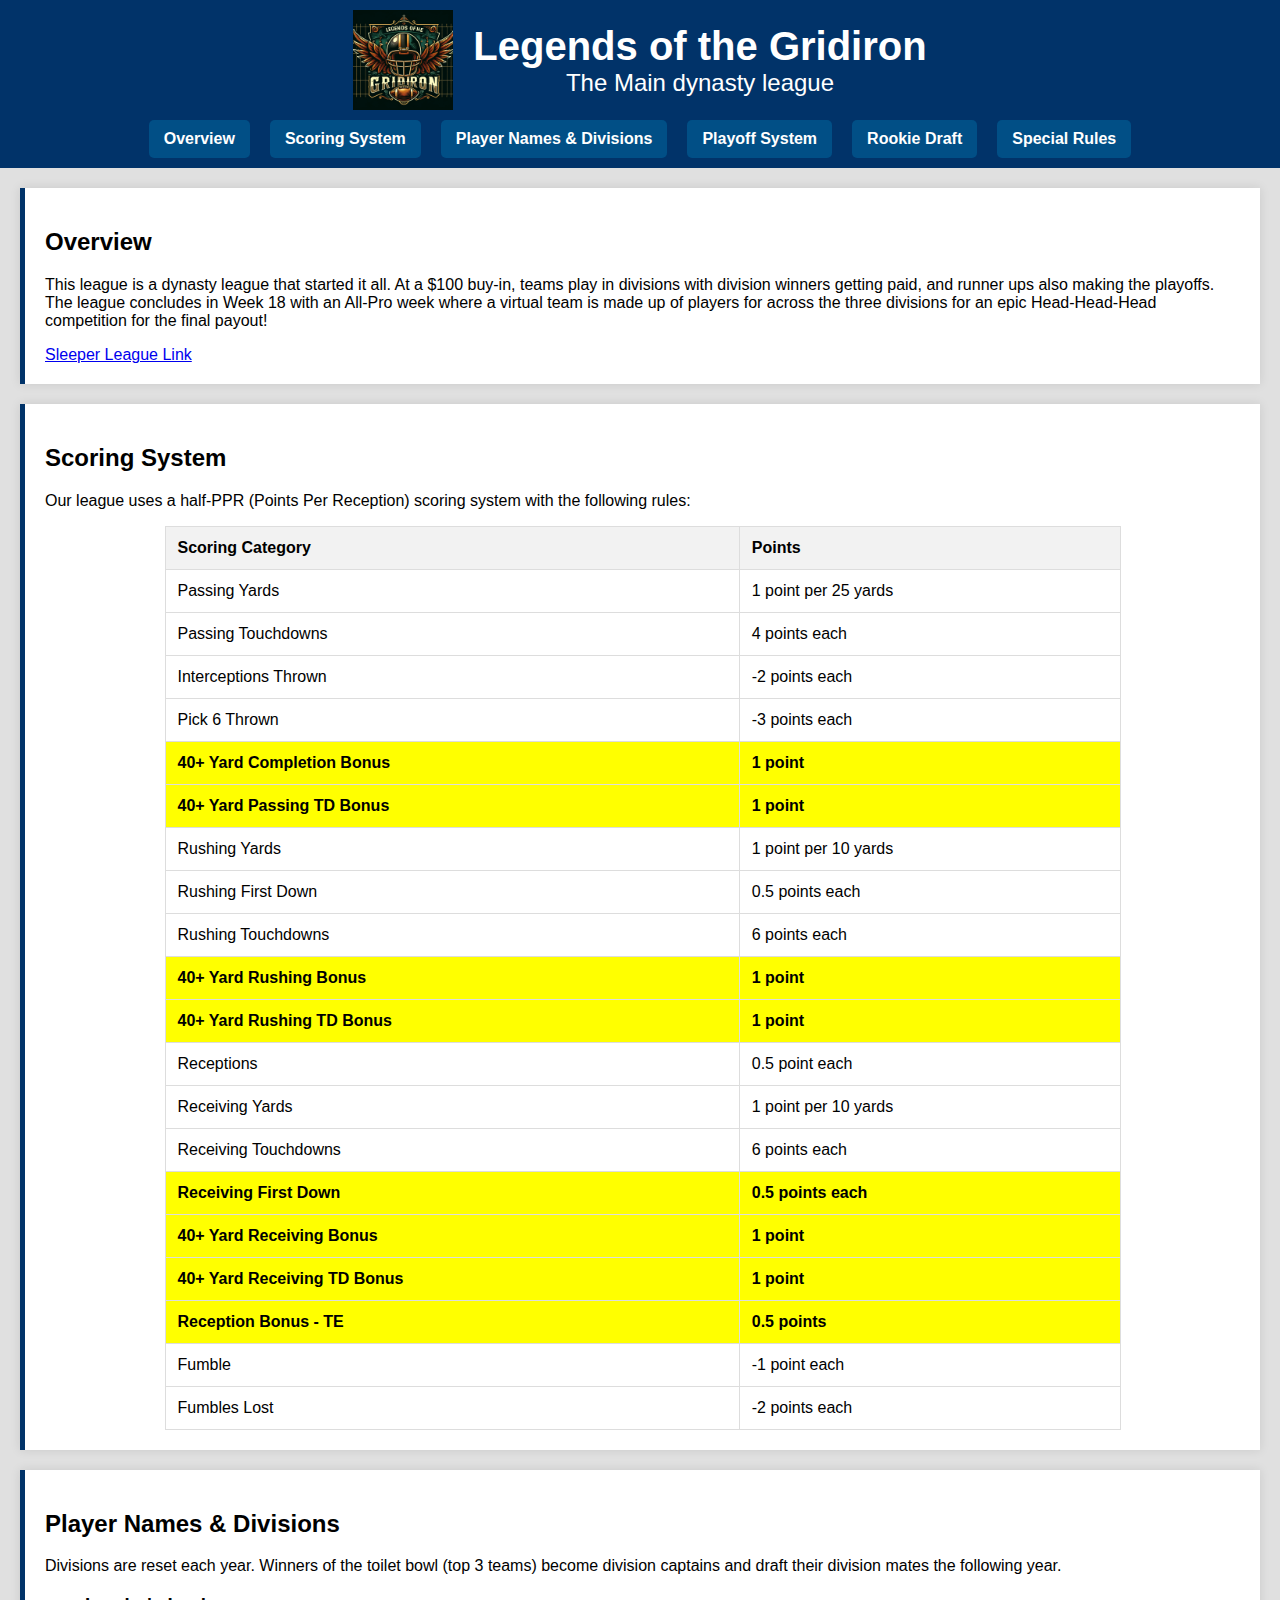
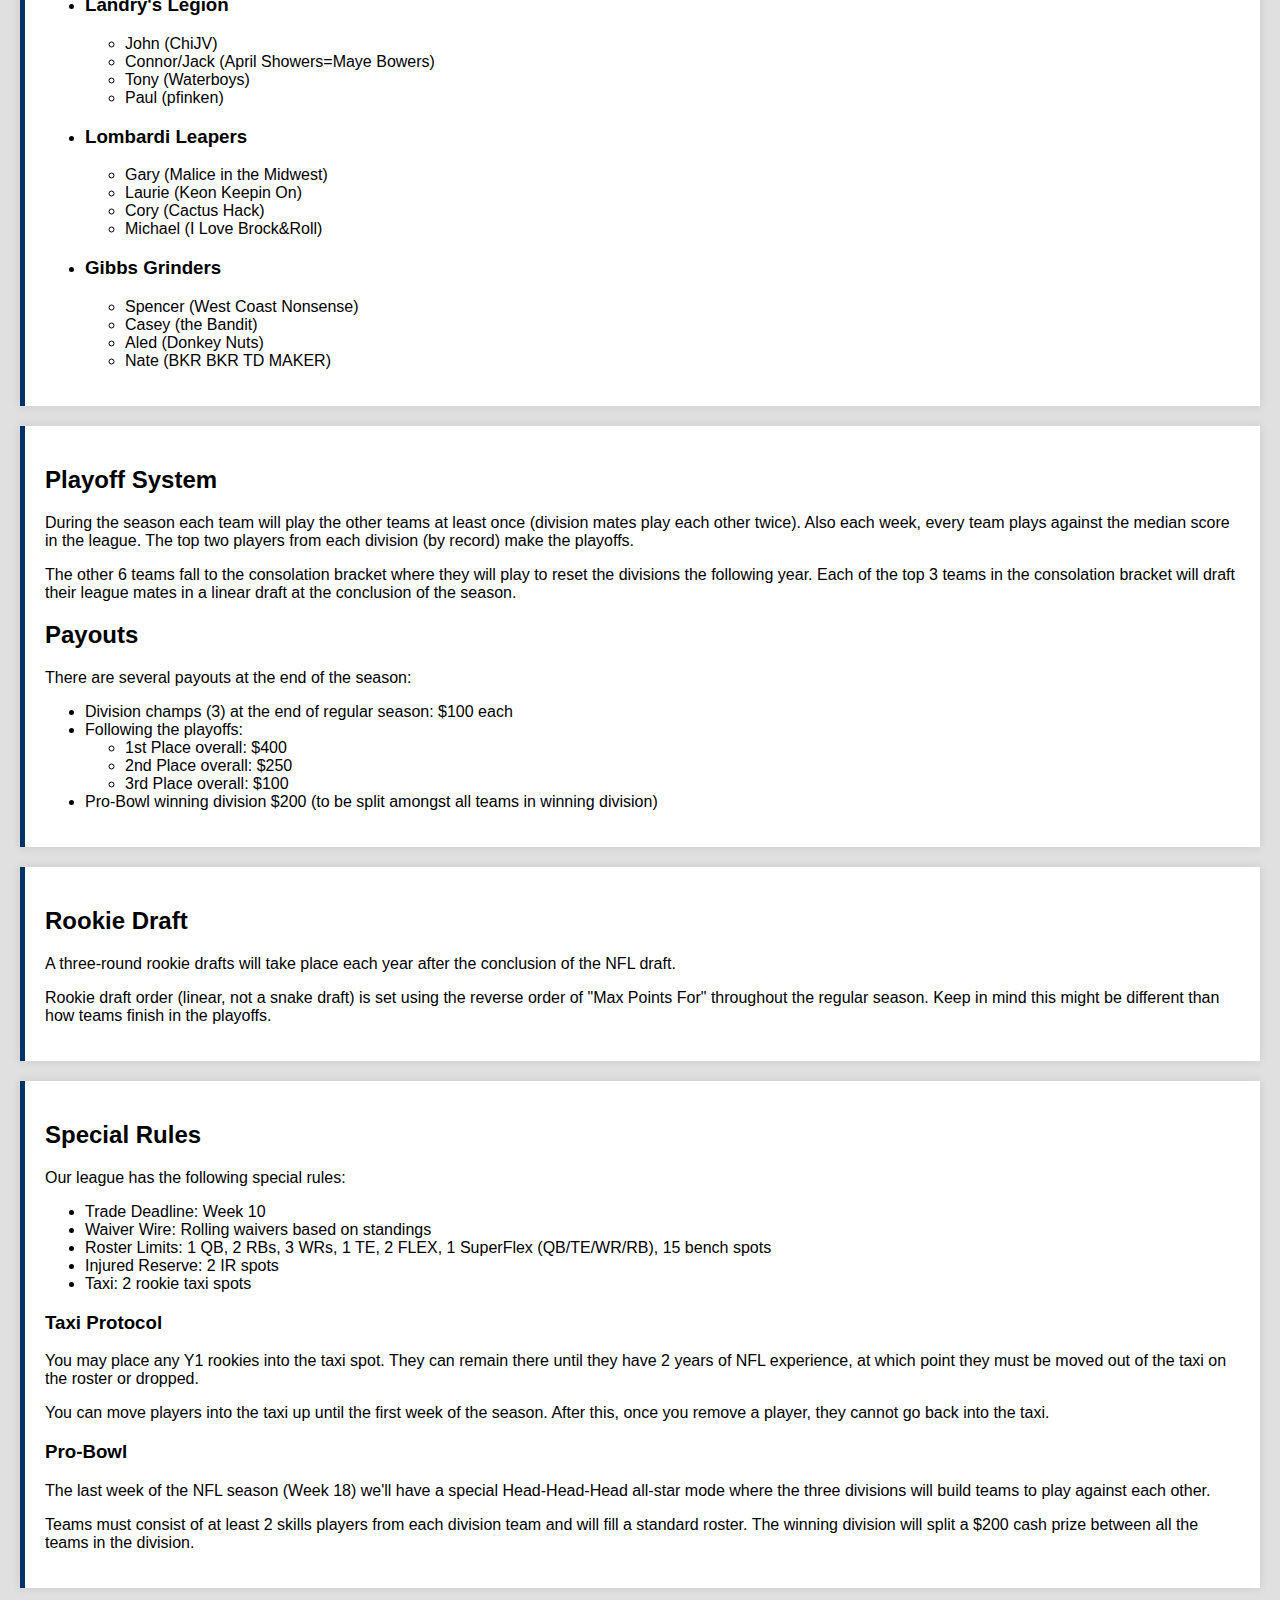
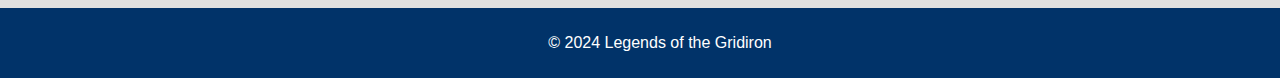
==== MainLeague.html @ 09c59b8f "Update the main league page to look good" ====
<!DOCTYPE html>
<html lang="en">

<head>
    <meta charset="UTF-8">
    <meta name="viewport" content="width=device-width, initial-scale=1.0">
    <title>Legends of the Gridiron Main League</title>
    <link rel="stylesheet" href="static/css/styles.css">
</head>

<body>
    <header>
        <div class="header-content">
            <img src="static/img/LegendLogo.png" alt="League Logo" class="logo">
            <div class="header-text">
                <h1>Legends of the Gridiron</h1>
                <h2>The Main dynasty league</h2>
            </div>
        </div>
        <nav>
            <ul>
                <li><a href="#overview">Overview</a></li>
                <li><a href="#scoring-system">Scoring System</a></li>
                <li><a href="#player-names">Player Names & Divisions</a></li>
                <li><a href="#playoff-system">Playoff System</a></li>
                <li><a href="#rookiedrafts">Rookie Draft</a></li>
                <li><a href="#special-rules">Special Rules</a></li>
            </ul>
        </nav>
    </header>
    <main>
        <section id="overview">
            <h2>Overview</h2>
            <p>This league is a dynasty league that started it all. At a $100 buy-in, teams play in divisions with
                division
                winners getting paid, and runner ups also making the playoffs. The league concludes in Week 18 with an
                All-Pro week where a virtual team is made up of players for across the three divisions for an epic
                Head-Head-Head competition for the final payout!</p>
            <a href="https://sleeper.com/leagues/1060410179696533504">Sleeper League Link</a>
        </section>

        <section id="scoring-system">
            <h2>Scoring System</h2>
            <p>Our league uses a half-PPR (Points Per Reception) scoring system with the following rules:</p>
            <table>
                <thead>
                    <tr>
                        <th>Scoring Category</th>
                        <th>Points</th>
                    </tr>
                </thead>
                <tbody>
                    <tr>
                        <td>Passing Yards</td>
                        <td>1 point per 25 yards</td>
                    </tr>
                    <tr>
                        <td>Passing Touchdowns</td>
                        <td>4 points each</td>
                    </tr>
                    <tr>
                        <td>Interceptions Thrown</td>
                        <td>-2 points each</td>
                    </tr>
                    <tr>
                        <td>Pick 6 Thrown</td>
                        <td>-3 points each</td>
                    </tr>
                    <tr class="rowHighlight">
                        <td>40+ Yard Completion Bonus</td>
                        <td>1 point</td>
                    </tr>
                    <tr class="rowHighlight">
                        <td>40+ Yard Passing TD Bonus</td>
                        <td>1 point</td>
                    </tr>
                    <tr>
                        <td>Rushing Yards</td>
                        <td>1 point per 10 yards</td>
                    </tr>
                    <tr>
                        <td>Rushing First Down</td>
                        <td>0.5 points each</td>
                    </tr>
                    <tr>
                        <td>Rushing Touchdowns</td>
                        <td>6 points each</td>
                    </tr>
                    <tr class="rowHighlight">
                        <td>40+ Yard Rushing Bonus</td>
                        <td>1 point</td>
                    </tr>
                    <tr class="rowHighlight">
                        <td>40+ Yard Rushing TD Bonus</td>
                        <td>1 point</td>
                    </tr>
                    <tr>
                        <td>Receptions</td>
                        <td>0.5 point each</td>
                    </tr>
                    <tr>
                        <td>Receiving Yards</td>
                        <td>1 point per 10 yards</td>
                    </tr>
                    <tr>
                        <td>Receiving Touchdowns</td>
                        <td>6 points each</td>
                    </tr>
                    <tr class="rowHighlight">
                        <td>Receiving First Down</td>
                        <td>0.5 points each</td>
                    </tr>
                    <tr class="rowHighlight">
                        <td>40+ Yard Receiving Bonus</td>
                        <td>1 point</td>
                    </tr>
                    <tr class="rowHighlight">
                        <td>40+ Yard Receiving TD Bonus</td>
                        <td>1 point</td>
                    </tr>
                    <tr class="rowHighlight">
                        <td><b>Reception Bonus - TE</b></td>
                        <td><b>0.5 points</b></td>
                    </tr>
                    <tr>
                        <td>Fumble</td>
                        <td>-1 point each</td>
                    </tr>
                    <tr>
                        <td>Fumbles Lost</td>
                        <td>-2 points each</td>
                    </tr>
                </tbody>
            </table>
        </section>

        <section id="player-names">
            <h2>Player Names & Divisions</h2>
            <p>Divisions are reset each year. Winners of the toilet bowl (top 3 teams) become division captains and
                draft
                their division mates the following year.</p>
            <ul>
                <li>
                    <h3>Landry's Legion</h3>
                    <ul>
                        <li>John (ChiJV)</li>
                        <li>Connor/Jack (April Showers=Maye Bowers)</li>
                        <li>Tony (Waterboys)</li>
                        <li>Paul (pfinken)</li>
                    </ul>
                </li>
                <li>
                    <h3>Lombardi Leapers</h3>
                    <ul>
                        <li>Gary (Malice in the Midwest)</li>
                        <li>Laurie (Keon Keepin On)</li>
                        <li>Cory (Cactus Hack)</li>
                        <li>Michael (I Love Brock&Roll)</li>
                    </ul>
                </li>
                <li>
                    <h3>Gibbs Grinders</h3>
                    <ul>
                        <li>Spencer (West Coast Nonsense)</li>
                        <li>Casey (the Bandit)</li>
                        <li>Aled (Donkey Nuts)</li>
                        <li>Nate (BKR BKR TD MAKER)</li>
                    </ul>
                </li>
            </ul>
        </section>

        <section id="playoff-system">
            <h2>Playoff System</h2>
            <p>During the season each team will play the other teams at least once (division mates play each other
                twice).
                Also each week, every team plays against the median score in the league. The top two players from each
                division (by record) make the playoffs.</p>
            <p>The other 6 teams fall to the consolation bracket where they will play to reset the divisions the
                following
                year. Each of the top 3 teams in the consolation bracket will draft their league mates in a linear draft
                at
                the conclusion of the season.</p>
            <h2>Payouts</h2>
            <p>There are several payouts at the end of the season:</p>
            <ul>
                <li>Division champs (3) at the end of regular season: $100 each</li>
                <li>Following the playoffs:
                    <ul>
                        <li>1st Place overall: $400</li>
                        <li>2nd Place overall: $250</li>
                        <li>3rd Place overall: $100</li>
                    </ul>
                </li>
                <li>Pro-Bowl winning division $200 (to be split amongst all teams in winning division)</li>
            </ul>
        </section>

        <section id="rookiedrafts" class="content-section">
            <h2>Rookie Draft</h2>
            <p>A three-round rookie drafts will take place each year after the conclusion of the NFL draft.</p>
            <p>Rookie draft order (linear, not a snake draft) is set using the reverse order of "Max Points For"
                throughout the regular season.
                Keep in mind this might be different than how teams finish in the playoffs.</p>
        </section>

        <section id="special-rules">
            <h2>Special Rules</h2>
            <p>Our league has the following special rules:</p>
            <ul>
                <li>Trade Deadline: Week 10</li>
                <li>Waiver Wire: Rolling waivers based on standings</li>
                <li>Roster Limits: 1 QB, 2 RBs, 3 WRs, 1 TE, 2 FLEX, 1 SuperFlex (QB/TE/WR/RB), 15 bench spots</li>
                <li>Injured Reserve: 2 IR spots</li>
                <li>Taxi: 2 rookie taxi spots</li>
            </ul>
            <h3>Taxi Protocol</h3>
            <p>You may place any Y1 rookies into the taxi spot. They can remain there until they have 2 years of NFL
                experience, at which point they must be moved out of the taxi on the roster or dropped.</p>
            <p>You can move players into the taxi up until the first week of the season. After this, once you remove a
                player, they cannot go back into the taxi.</p>
            <h3>Pro-Bowl</h3>
            <p>The last week of the NFL season (Week 18) we'll have a special Head-Head-Head all-star mode where the
                three
                divisions will build teams to play against each other.</p>
            <p>Teams must consist of at least 2 skills players from each division team and will fill a standard roster.
                The
                winning division will split a $200 cash prize between all the teams in the division.</p>
        </section>

        <footer>
            <p>&copy; 2024 Legends of the Gridiron</p>
        </footer>
    </main>
</body>

</html>
---- static/css/styles.css ----
body {
    font-family: 'Arial', sans-serif;
    margin: 0;
    padding: 0;
    background-color: #e0e0e0;
    display: flex;
    flex-direction: column;
    min-height: 100vh;
}

header {
    background-color: #013369;
    color: white;
    padding: 10px 20px;
    text-align: center;
}

.header-content {
    display: flex;
    align-items: center;
    justify-content: center;
}

.header-content .logo {
    height: 100px;
    margin-right: 20px;
}

.header-content .header-text {
    display: flex;
    flex-direction: column;
    justify-content: center;
    color: white;
}

header h1 {
    margin: 0;
    font-size: 2.5em;
}

header h2 {
    margin: 0;
    font-size: 1.5em;
    font-weight: normal;
}

nav ul {
    list-style: none;
    padding: 0;
    display: flex;
    justify-content: center;
    margin: 10px 0 0;
}

nav ul li {
    margin: 0 10px;
}

nav ul li a {
    display: block;
    padding: 10px 15px;
    color: white;
    background-color: #014f86;
    border-radius: 5px;
    text-decoration: none;
    font-weight: bold;
    transition: background-color 0.3s;
}

nav ul li a:hover {
    background-color: #013369;
}

main {
    flex: 1;
}

.banner {
    background: url('football-field.jpg') no-repeat center center/cover;
    color: white;
    text-align: center;
    padding: 60px 20px;
}

.banner h2 {
    margin: 0 0 20px;
}

.about,
.leagues,
#overview,
#scoring-system,
#player-names,
#playoff-system,
#rookiedrafts,
#special-rules {
    margin: 20px;
    padding: 20px;
    background-color: white;
    box-shadow: 0 0 10px rgba(0, 0, 0, 0.1);
    border-left: 5px solid #013369;
}

#scoring-system table {
    width: 80%;
    /* Adjust the width as needed */
    margin: 0 auto;
    border-collapse: collapse;
}

#scoring-system table th,
#scoring-system table td {
    padding: 12px;
    border: 1px solid #ddd;
    text-align: left;
}

#scoring-system table th {
    background-color: #f2f2f2;
}

footer {
    background-color: #013369;
    color: white;
    text-align: center;
    padding: 10px 20px;
    position: relative;
    bottom: 0;
    width: 100%;
    margin-top: auto;
}

.rowHighlight {
    background-color: #FFFF00;
    font-weight: bold;
    color: #000000;
}
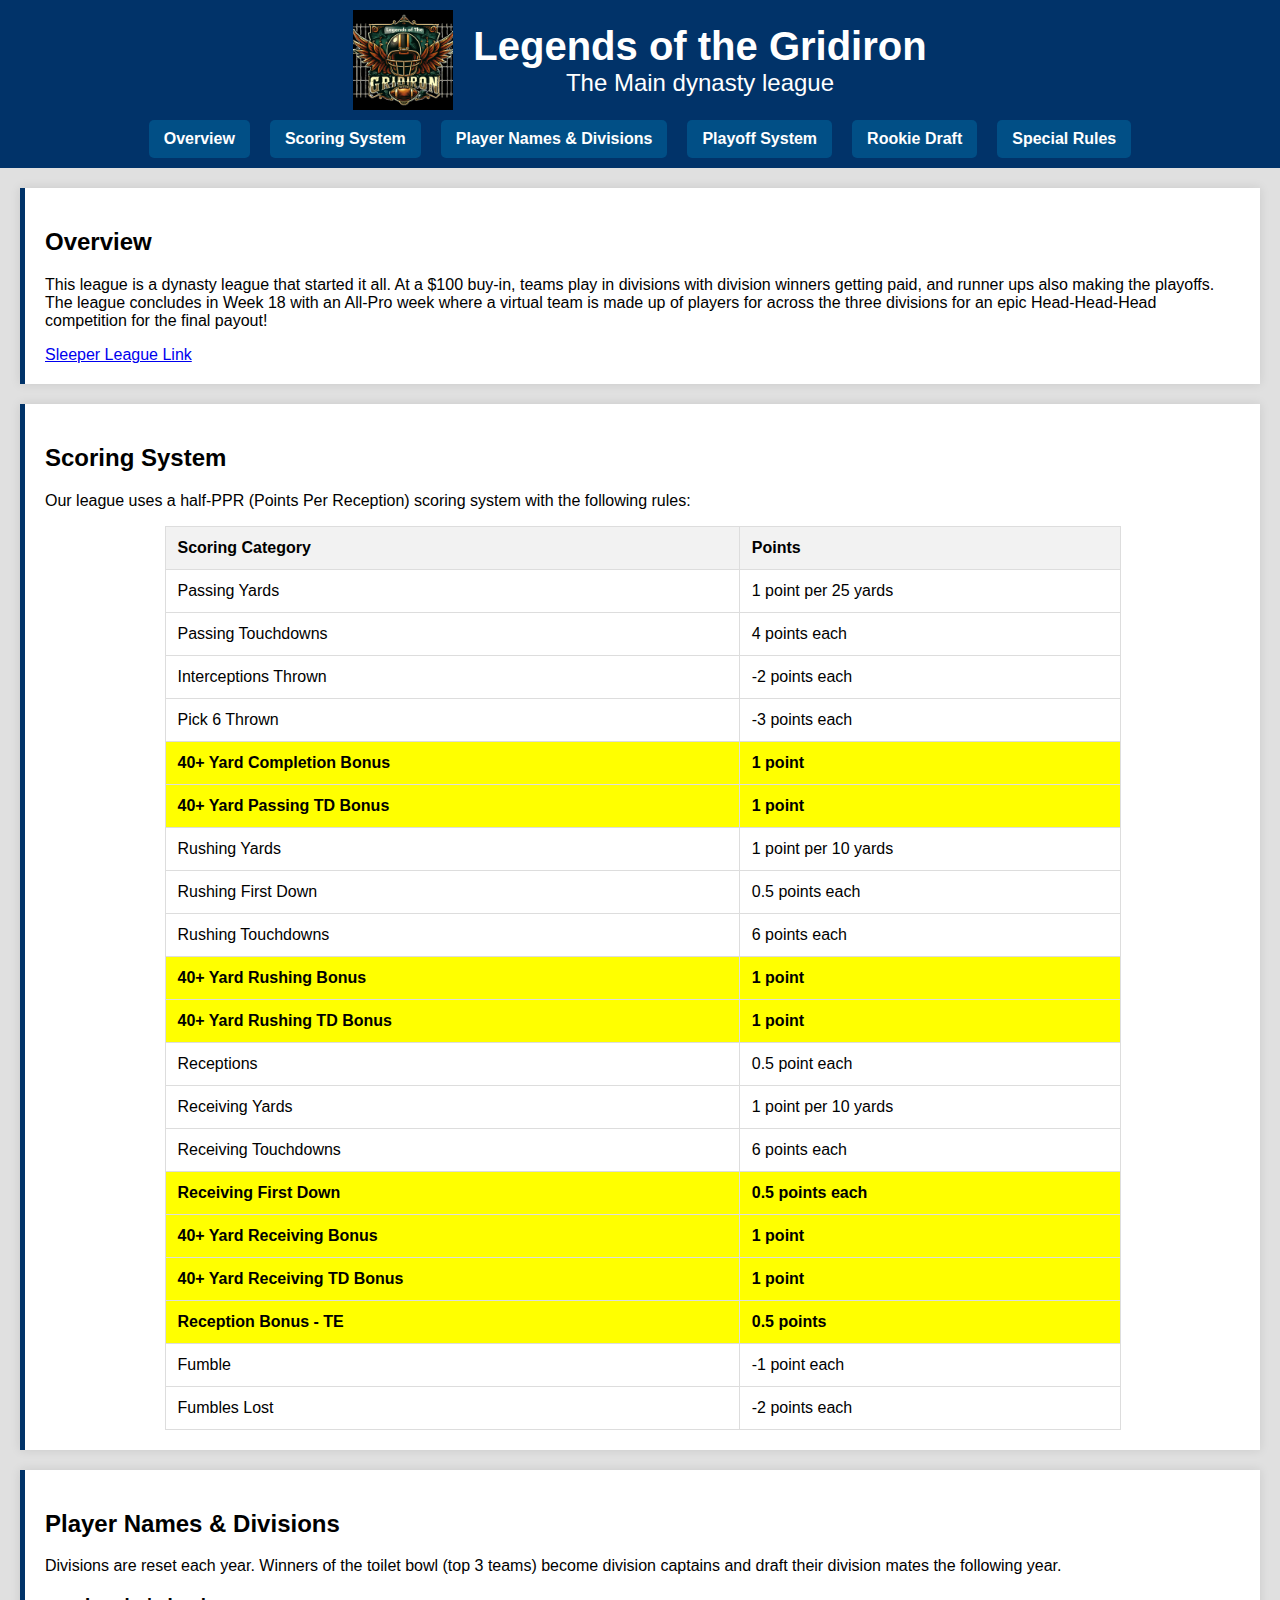
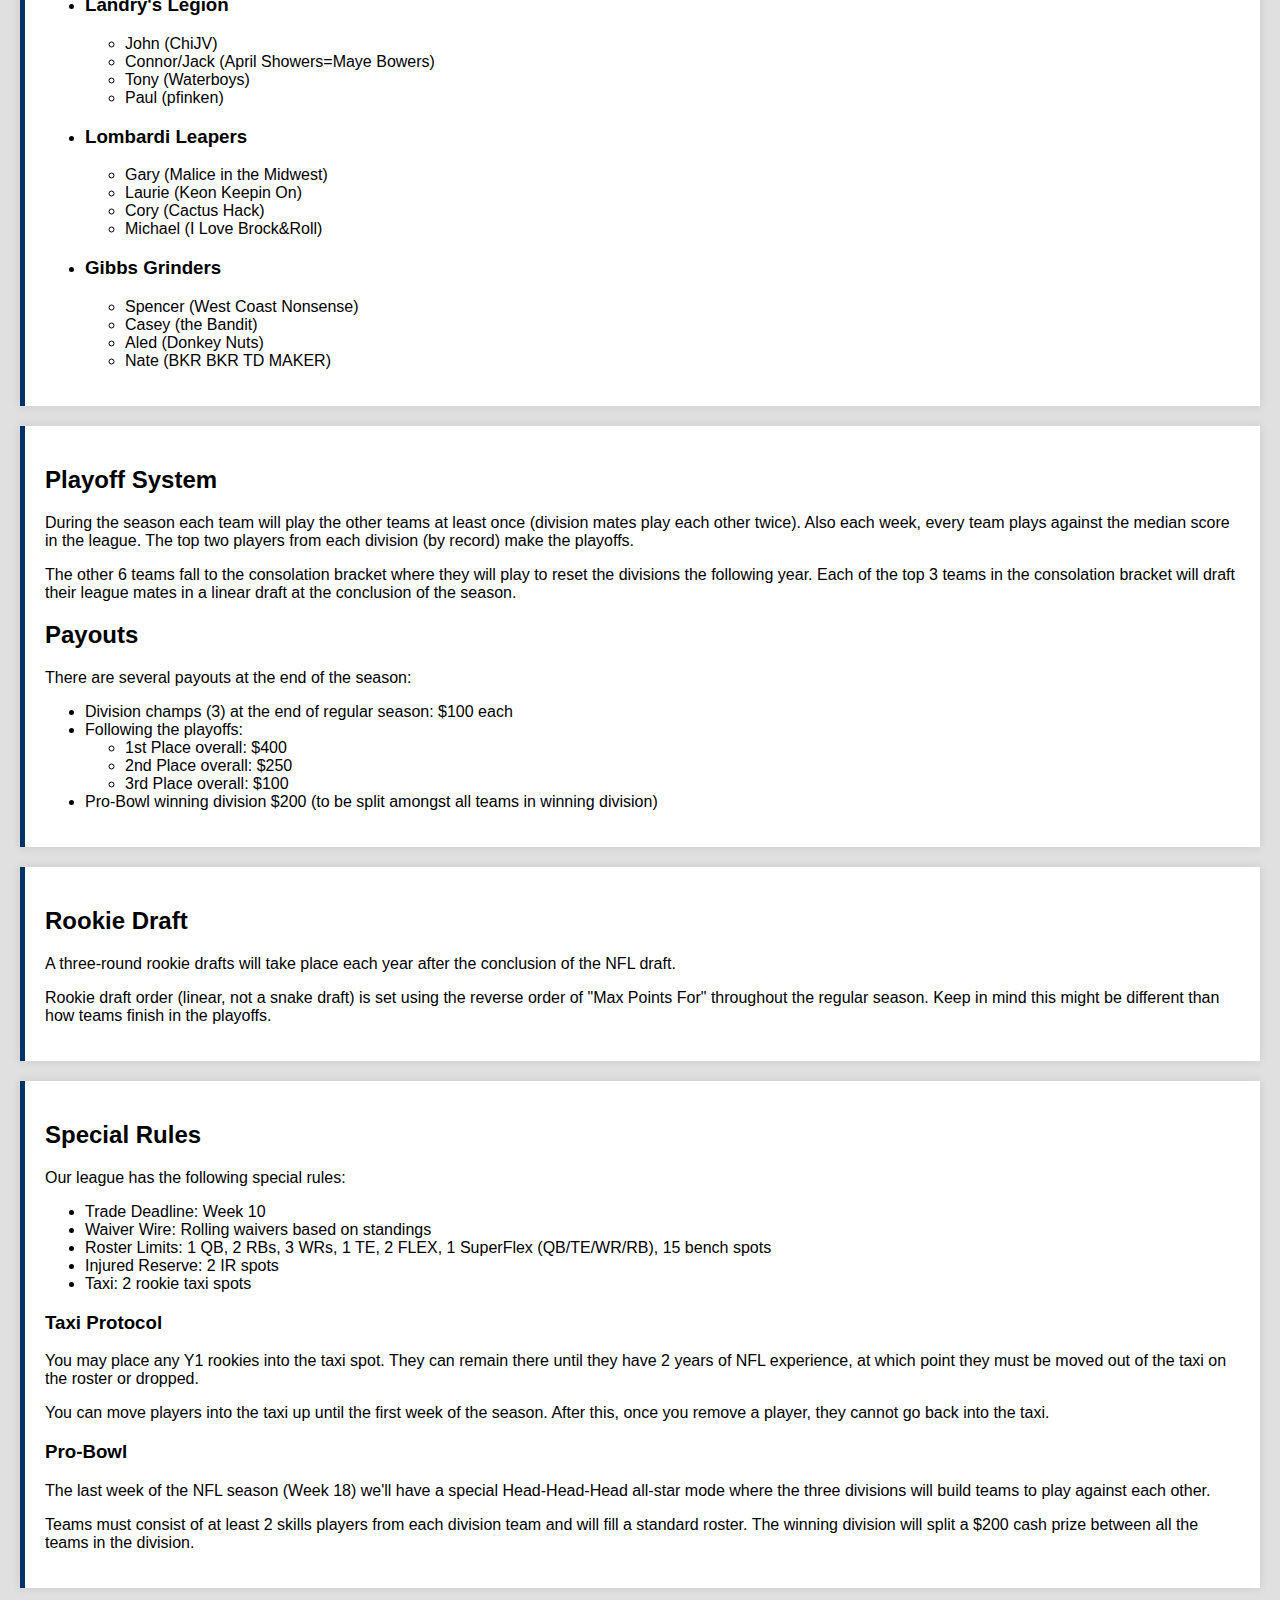
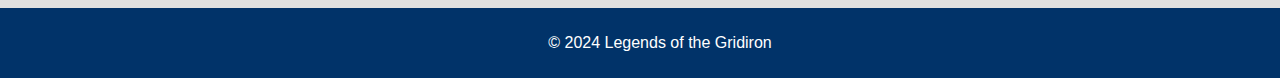
==== commit 549b7974: "Fixed up some logo work" ====
--- a/MainLeague.html
+++ b/MainLeague.html
@@ -11,7 +11,7 @@
 <body>
     <header>
         <div class="header-content">
-            <img src="static/img/LegendLogo.png" alt="League Logo" class="logo">
+            <img src="static/img/LegendsLogo2.png" alt="League Logo" class="logo">
             <div class="header-text">
                 <h1>Legends of the Gridiron</h1>
                 <h2>The Main dynasty league</h2>
--- a/static/css/styles.css
+++ b/static/css/styles.css
@@ -31,6 +31,11 @@
     flex-direction: column;
     justify-content: center;
     color: white;
+}
+
+.header-content .large-logo {
+    height: 300px;
+    /* Adjust height for larger logo */
 }
 
 header h1 {
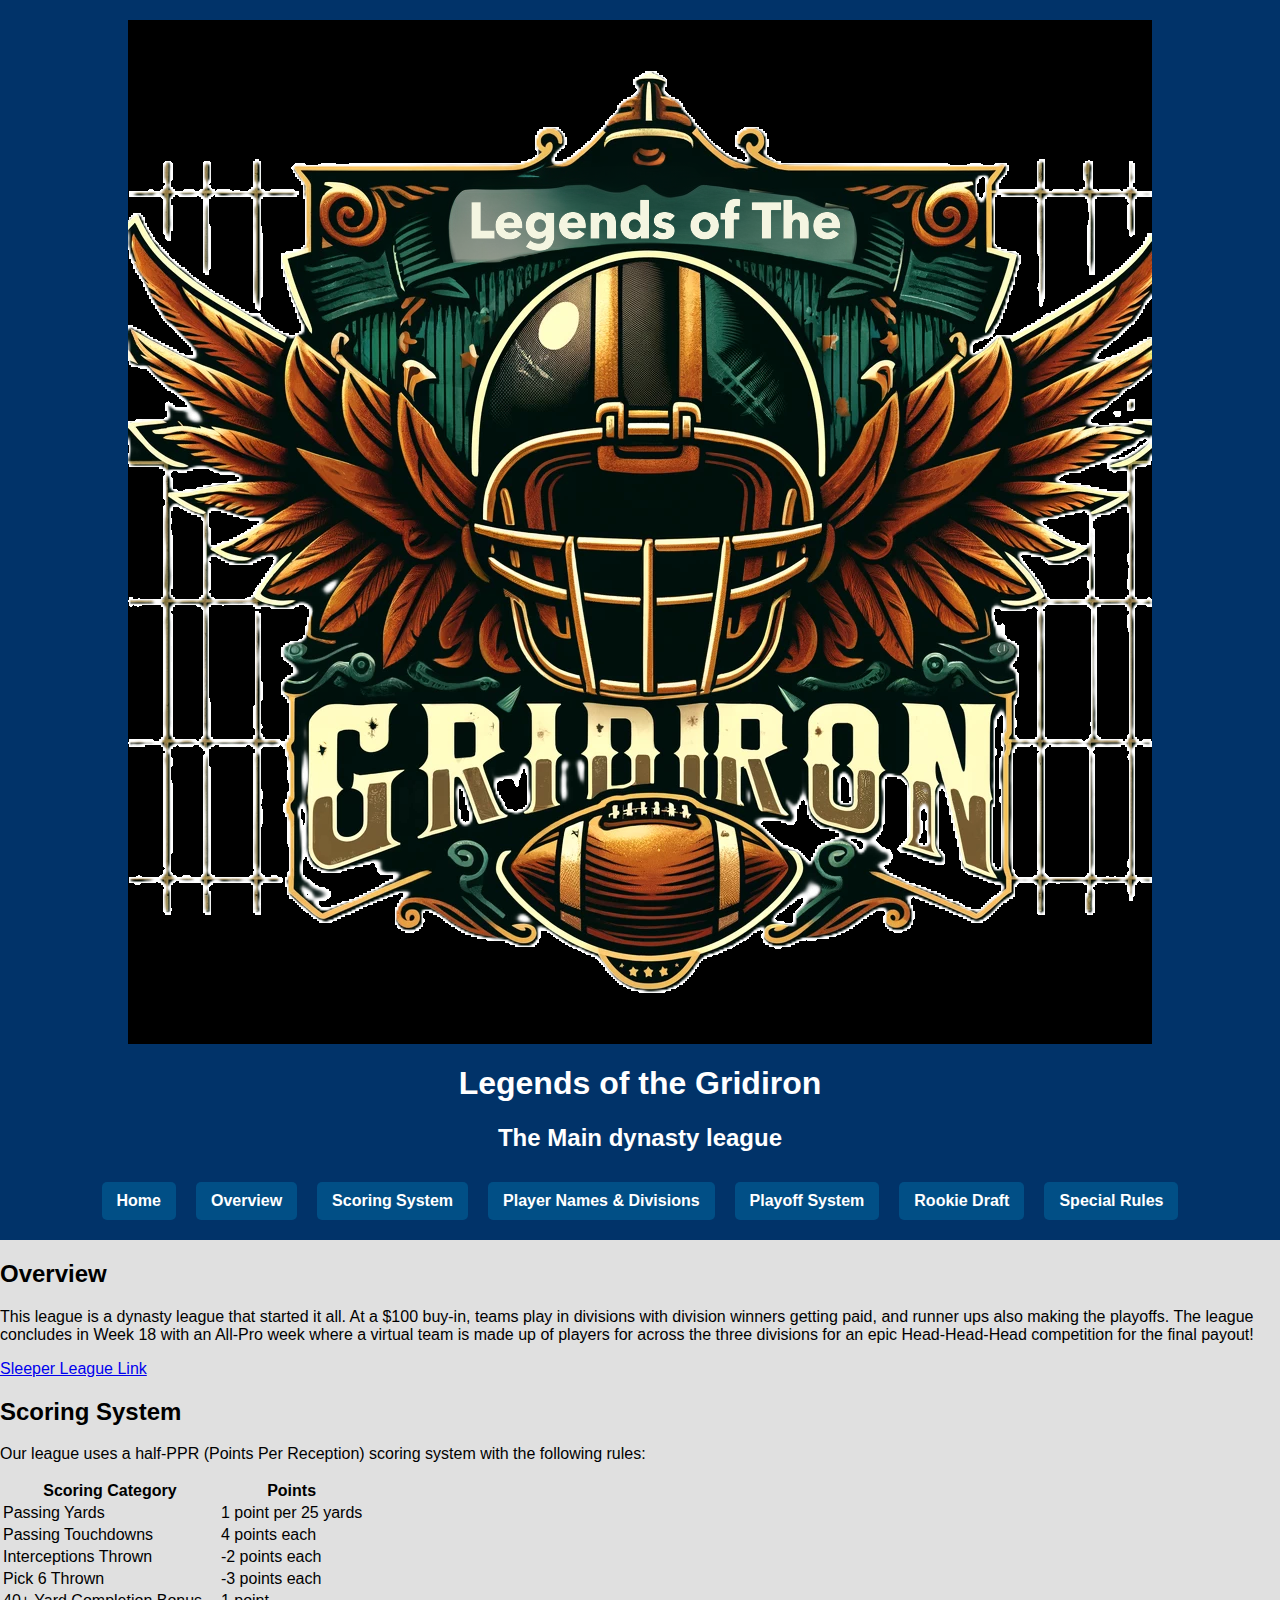
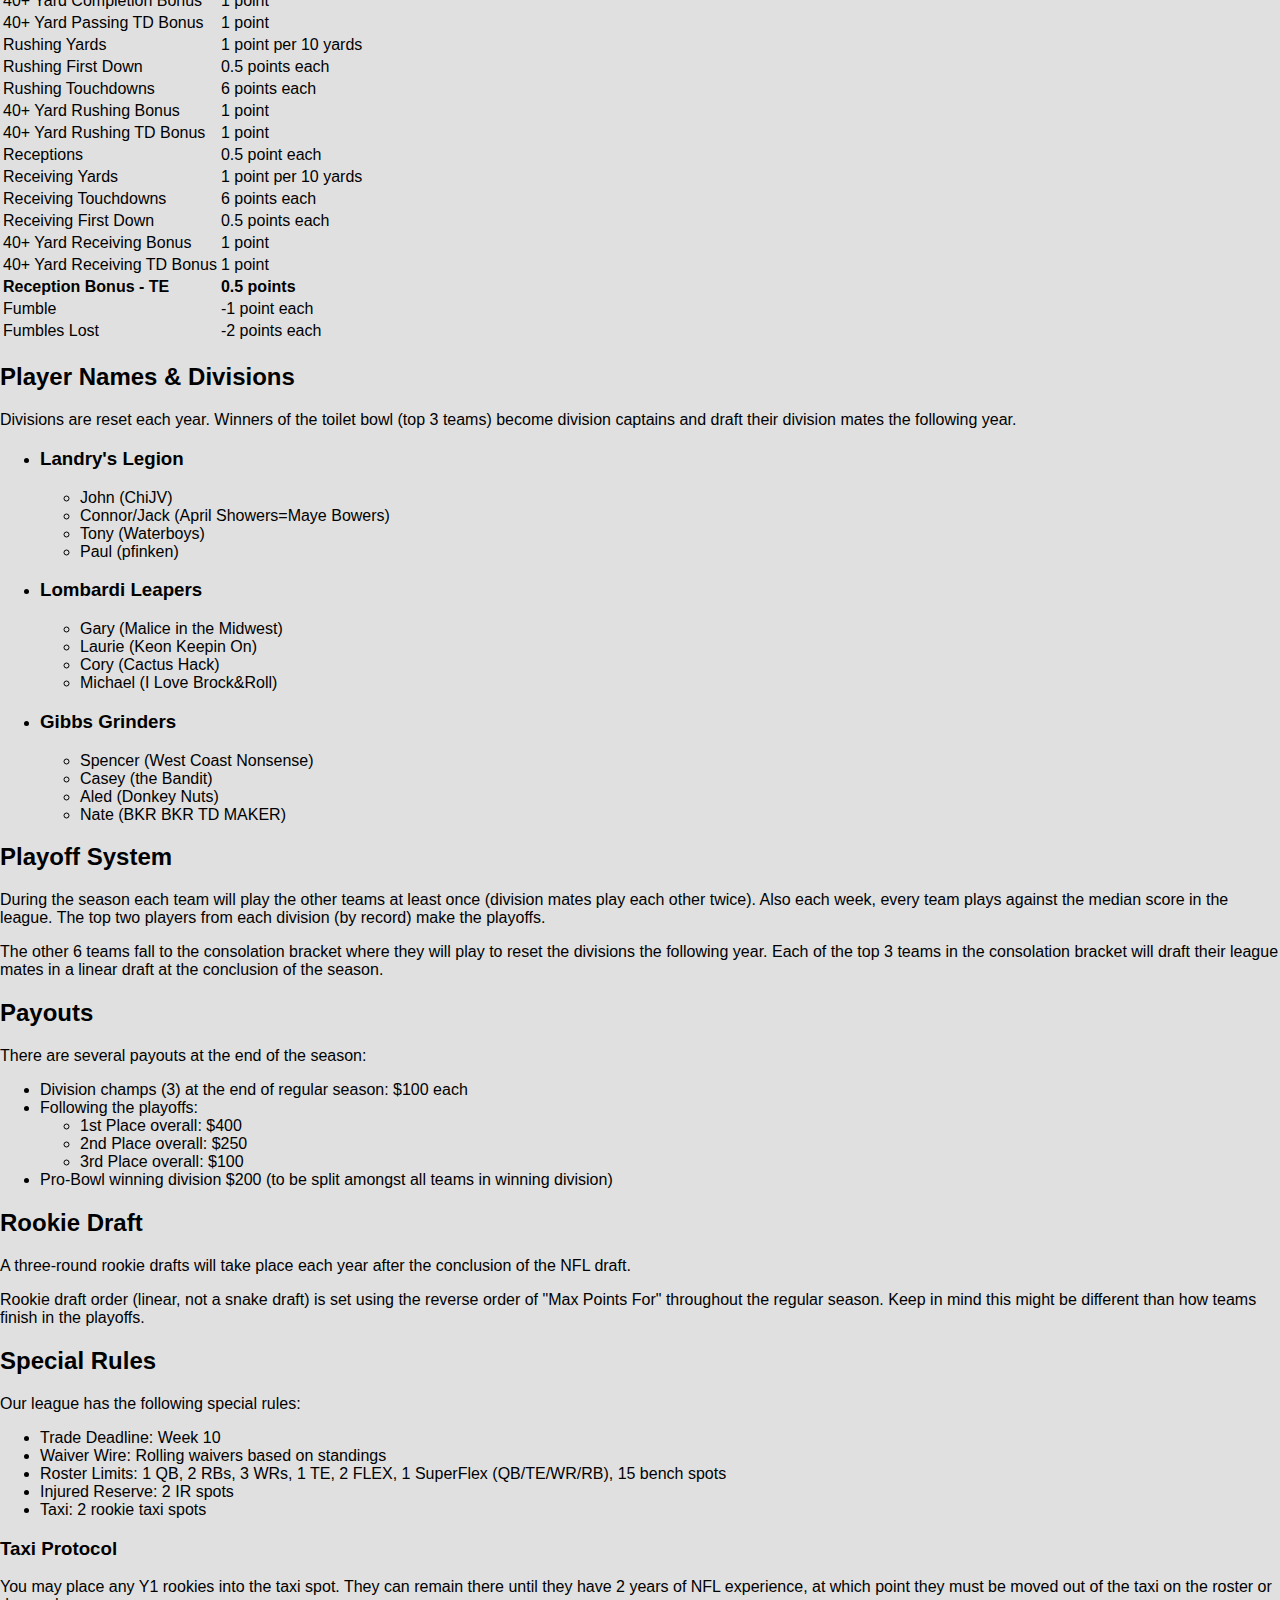
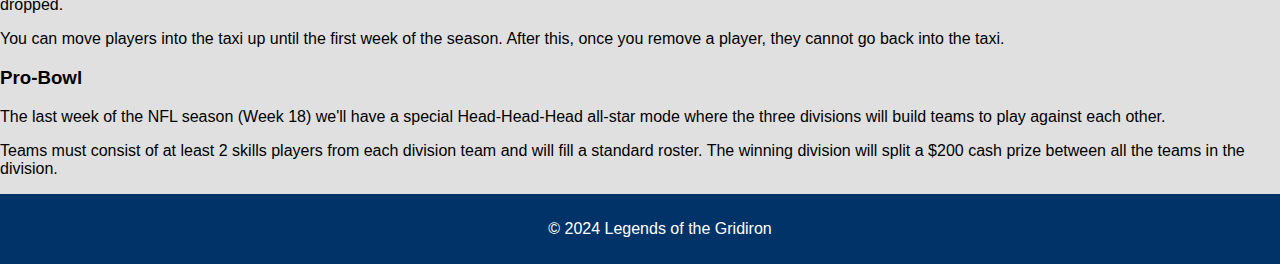
==== commit 8c53f5ab: "Try to make it a bit more mobile friendly" ====
--- a/MainLeague.html
+++ b/MainLeague.html
@@ -19,6 +19,7 @@
         </div>
         <nav>
             <ul>
+                <li><a href="index.html">Home</a></li>
                 <li><a href="#overview">Overview</a></li>
                 <li><a href="#scoring-system">Scoring System</a></li>
                 <li><a href="#player-names">Player Names & Divisions</a></li>
--- a/static/css/styles.css
+++ b/static/css/styles.css
@@ -11,7 +11,7 @@
 header {
     background-color: #013369;
     color: white;
-    padding: 10px 20px;
+    padding: 20px;
     text-align: center;
 }
 
@@ -19,34 +19,14 @@
     display: flex;
     align-items: center;
     justify-content: center;
-}
-
-.header-content .logo {
-    height: 100px;
-    margin-right: 20px;
-}
-
-.header-content .header-text {
-    display: flex;
-    flex-direction: column;
-    justify-content: center;
-    color: white;
+    flex-wrap: wrap;
 }
 
 .header-content .large-logo {
-    height: 300px;
+    height: 200px;
     /* Adjust height for larger logo */
-}
-
-header h1 {
-    margin: 0;
-    font-size: 2.5em;
-}
-
-header h2 {
-    margin: 0;
-    font-size: 1.5em;
-    font-weight: normal;
+    max-width: 100%;
+    /* Ensure the logo is responsive */
 }
 
 nav ul {
@@ -54,6 +34,7 @@
     padding: 0;
     display: flex;
     justify-content: center;
+    flex-wrap: wrap;
     margin: 10px 0 0;
 }
 
@@ -66,7 +47,7 @@
     padding: 10px 15px;
     color: white;
     background-color: #014f86;
-    border-radius: 5px;
+    border-radius: 5px ;
     text-decoration: none;
     font-weight: bold;
     transition: background-color 0.3s;
@@ -89,39 +70,17 @@
 
 .banner h2 {
     margin: 0 0 20px;
+    color: #ffcc00;
+    /* Change this color as desired */
 }
 
 .about,
-.leagues,
-#overview,
-#scoring-system,
-#player-names,
-#playoff-system,
-#rookiedrafts,
-#special-rules {
+.leagues {
     margin: 20px;
     padding: 20px;
     background-color: white;
     box-shadow: 0 0 10px rgba(0, 0, 0, 0.1);
     border-left: 5px solid #013369;
-}
-
-#scoring-system table {
-    width: 80%;
-    /* Adjust the width as needed */
-    margin: 0 auto;
-    border-collapse: collapse;
-}
-
-#scoring-system table th,
-#scoring-system table td {
-    padding: 12px;
-    border: 1px solid #ddd;
-    text-align: left;
-}
-
-#scoring-system table th {
-    background-color: #f2f2f2;
 }
 
 footer {
@@ -135,8 +94,22 @@
     margin-top: auto;
 }
 
-.rowHighlight {
-    background-color: #FFFF00;
-    font-weight: bold;
-    color: #000000;
+/* Mobile Responsive Styles */
+@media (max-width: 768px) {
+    .header-content {
+        flex-direction: column;
+    }
+
+    nav ul {
+        flex-direction: column;
+        align-items: center;
+    }
+
+    nav ul li {
+        margin: 5px 0;
+    }
+
+    .banner {
+        padding: 40px 20px;
+    }
 }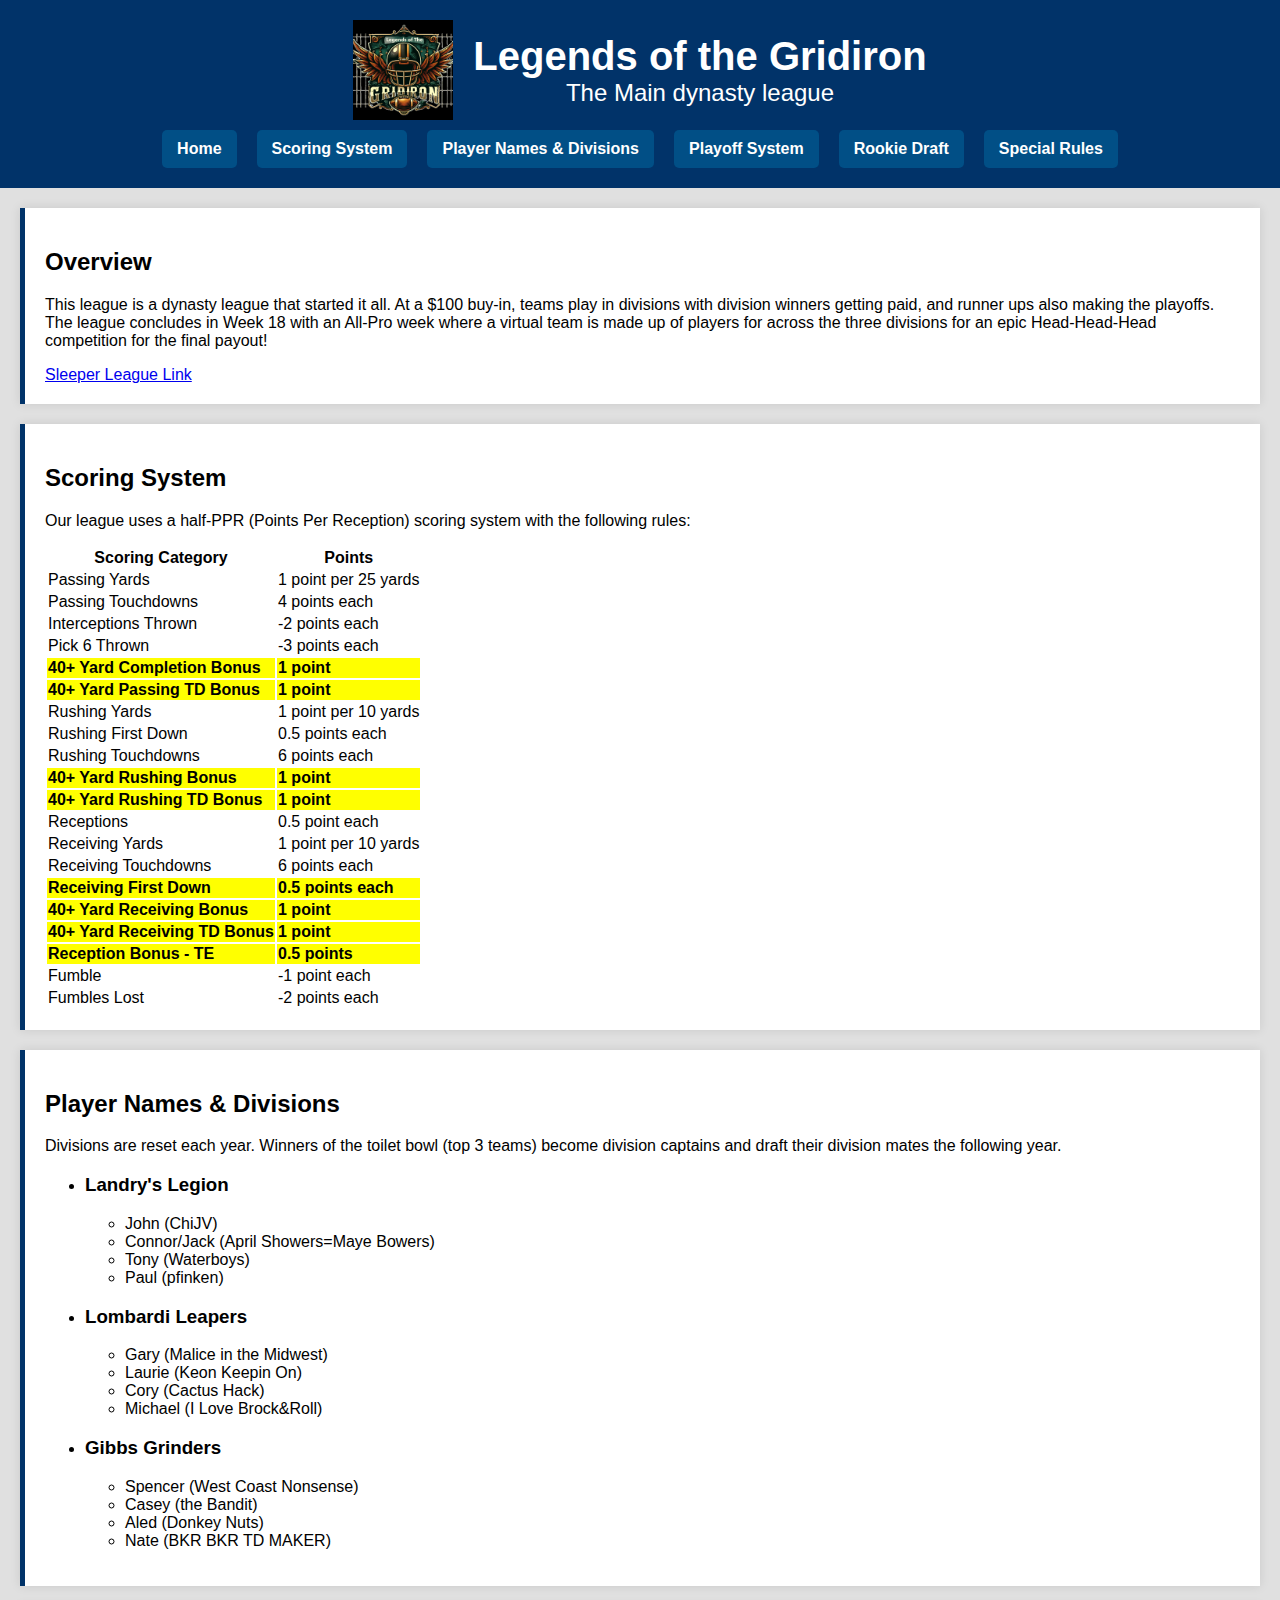
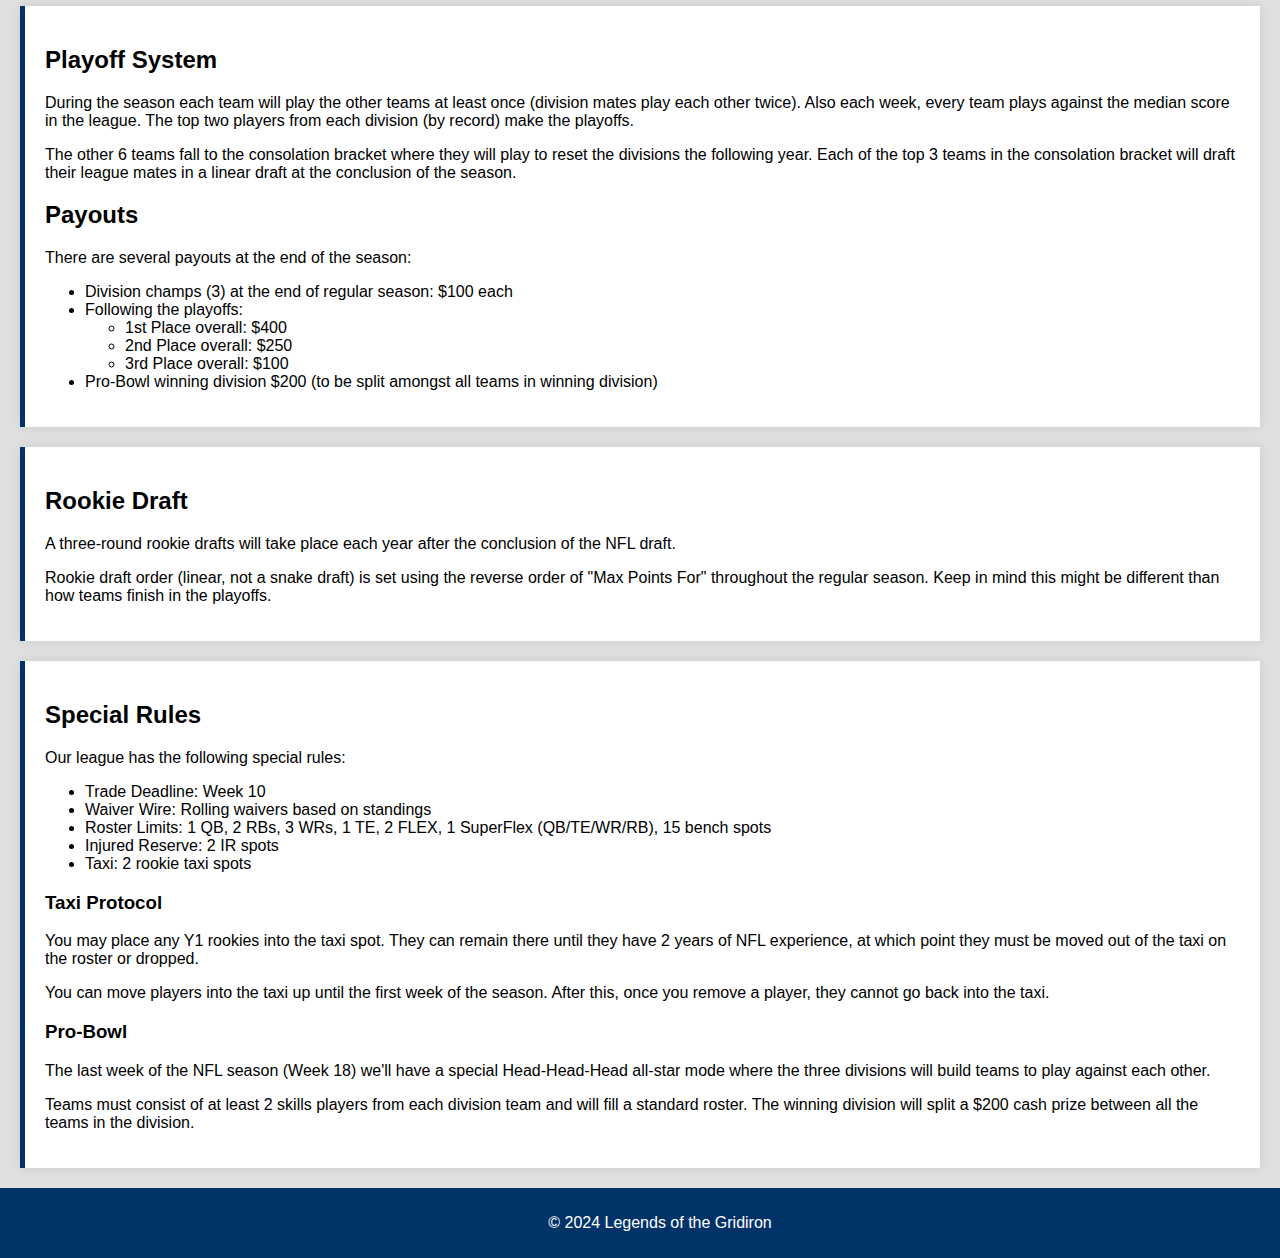
==== commit 1bce028d: "Update some styles to make it look a-ok" ====
--- a/MainLeague.html
+++ b/MainLeague.html
@@ -20,7 +20,6 @@
         <nav>
             <ul>
                 <li><a href="index.html">Home</a></li>
-                <li><a href="#overview">Overview</a></li>
                 <li><a href="#scoring-system">Scoring System</a></li>
                 <li><a href="#player-names">Player Names & Divisions</a></li>
                 <li><a href="#playoff-system">Playoff System</a></li>
@@ -205,7 +204,7 @@
                 Keep in mind this might be different than how teams finish in the playoffs.</p>
         </section>
 
-        <section id="special-rules">
+        <section id="special-rules" class="content-section">
             <h2>Special Rules</h2>
             <p>Our league has the following special rules:</p>
             <ul>
--- a/static/css/styles.css
+++ b/static/css/styles.css
@@ -29,6 +29,29 @@
     /* Ensure the logo is responsive */
 }
 
+.header-content .logo {
+    height: 100px;
+    margin-right: 20px;
+}
+
+.header-content .header-text {
+    display: flex;
+    flex-direction: column;
+    justify-content: center;
+    color: white;
+}
+
+header h1 {
+    margin: 0;
+    font-size: 2.5em;
+}
+
+header h2 {
+    margin: 0;
+    font-size: 1.5em;
+    font-weight: normal;
+}
+
 nav ul {
     list-style: none;
     padding: 0;
@@ -38,16 +61,16 @@
     margin: 10px 0 0;
 }
 
-nav ul li {
-    margin: 0 10px;
-}
+nav ul li  {
+     margin: 0 10px;
+ }
 
 nav ul li a {
     display: block;
     padding: 10px 15px;
     color: white;
     background-color: #014f86;
-    border-radius: 5px ;
+    border-radius: 5px;
     text-decoration: none;
     font-weight: bold;
     transition: background-color 0.3s;
@@ -75,7 +98,13 @@
 }
 
 .about,
-.leagues {
+.leagues,
+.content-section,
+#overview,
+#scoring-system,
+#player-names,
+#playoff-system,
+#special-rules {
     margin: 20px;
     padding: 20px;
     background-color: white;
@@ -83,6 +112,32 @@
     border-left: 5px solid #013369;
 }
 
+.leagues ul {
+    list-style: none;
+    padding: 0;
+}
+
+.leagues ul li {
+    display: flex;
+    align-items: center;
+    margin-bottom: 20px;
+}
+
+.leagues ul li a {
+    margin-right: 20px;
+}
+
+.leagues ul li img.thumbnail {
+    width: 100px;
+    /* Adjust width as needed */
+    height: auto;
+}
+
+.rowHighlight {
+    background-color: #FFFF00;
+    font-weight: bold;
+    color: #000000;
+}
 footer {
     background-color: #013369;
     color: white;
@@ -112,4 +167,13 @@
     .banner {
         padding: 40px 20px;
     }
+
+    .leagues ul li {
+        flex-direction: column;
+        align-items: flex-start;
+    }
+
+    .leagues ul li a {
+        margin-bottom: 10px;
+    }
 }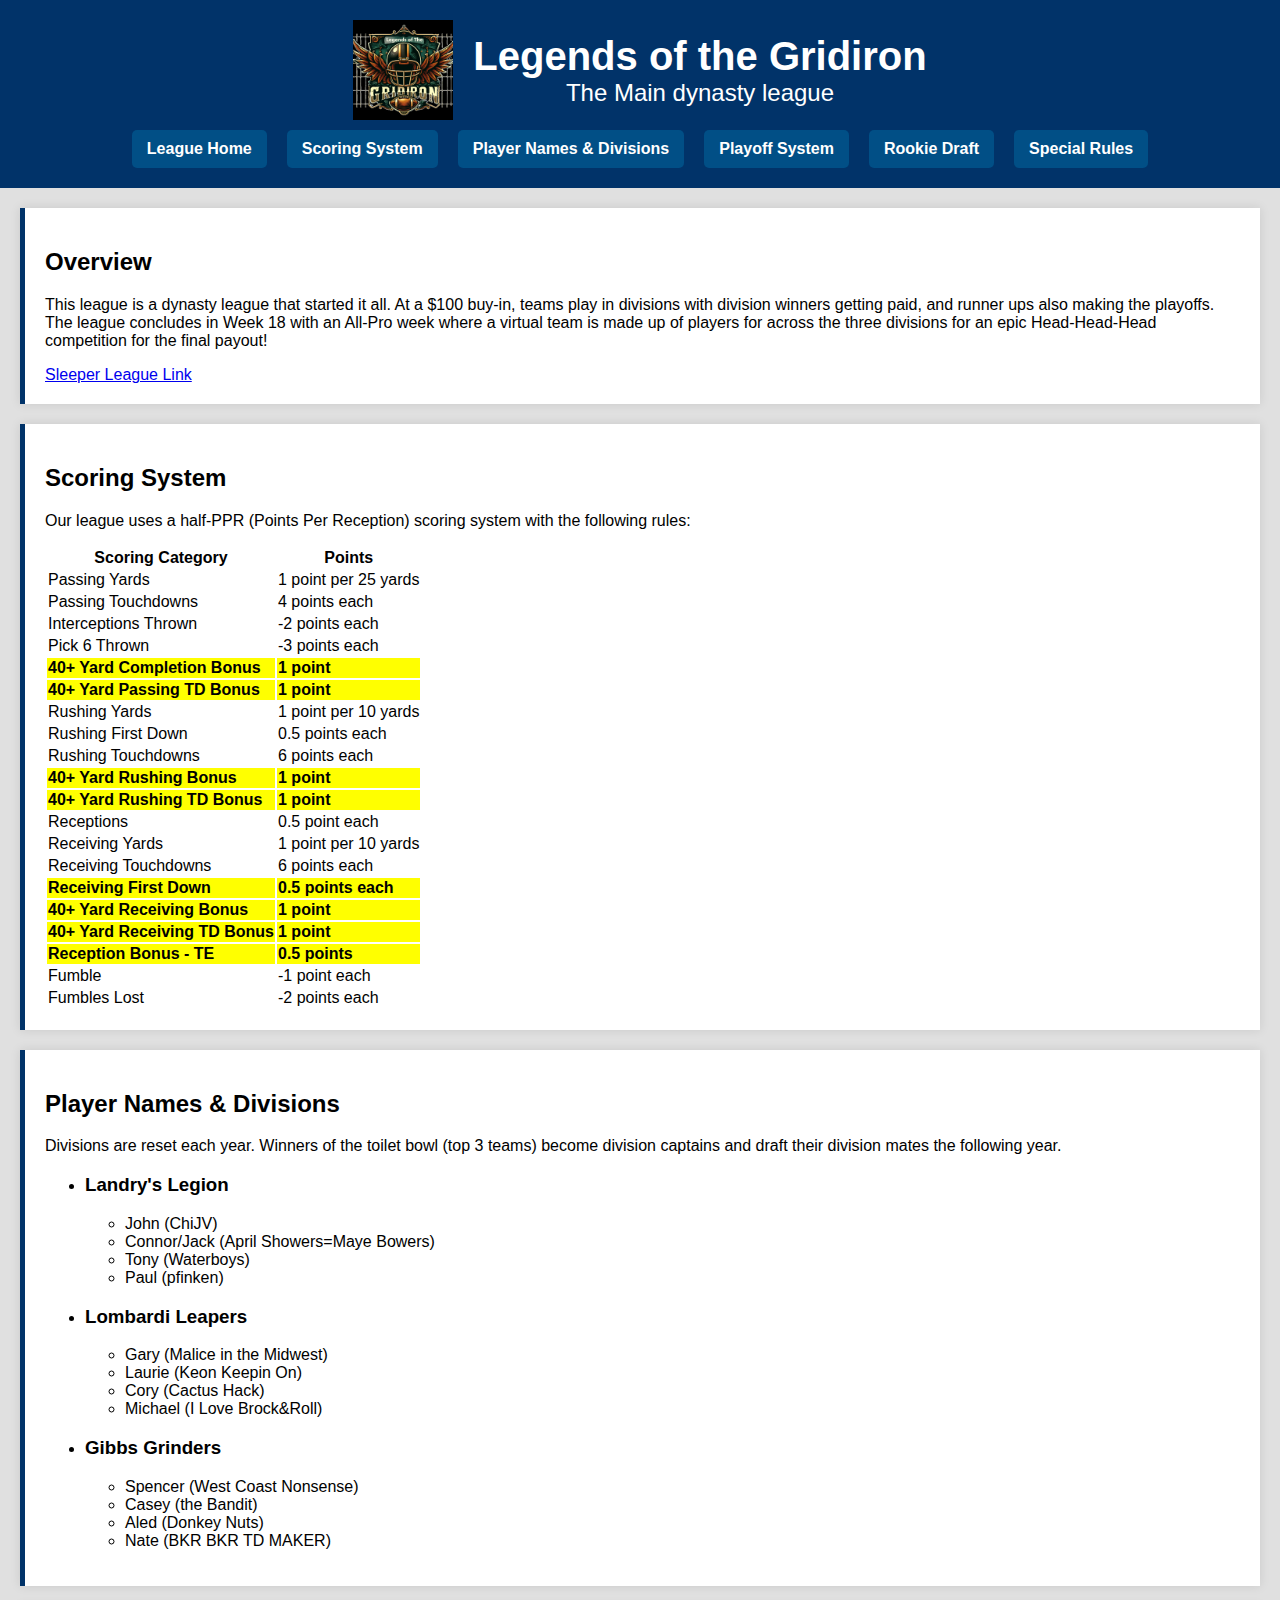
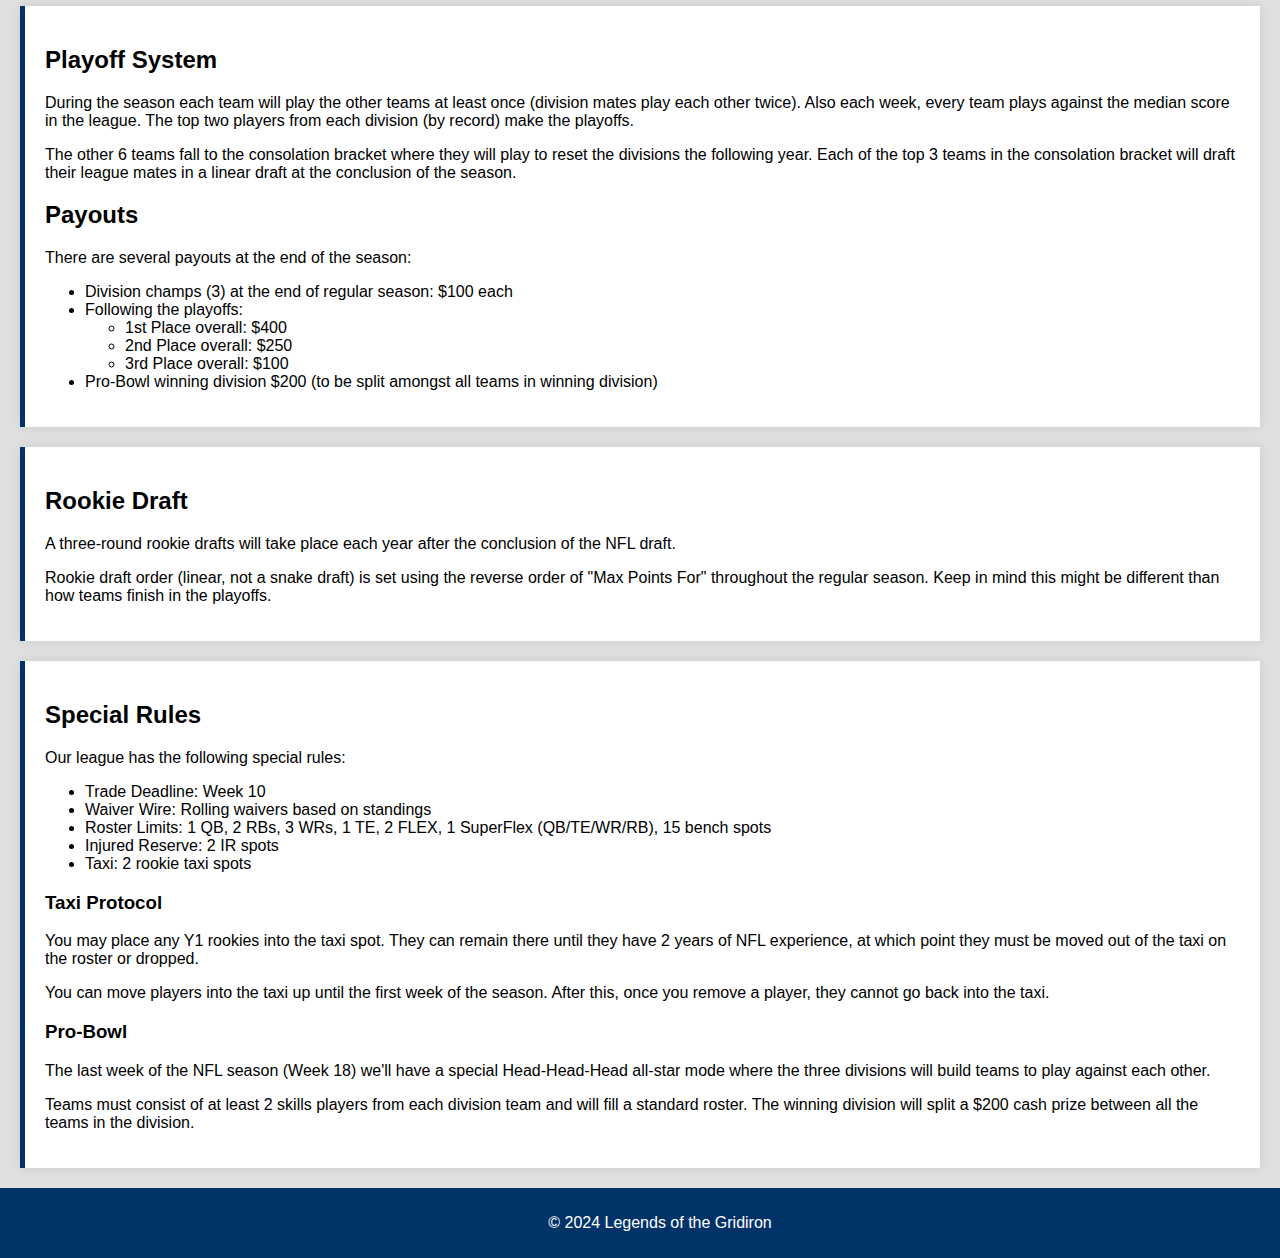
==== commit dccacb0c: "Minor fixups" ====
--- a/MainLeague.html
+++ b/MainLeague.html
@@ -19,7 +19,7 @@
         </div>
         <nav>
             <ul>
-                <li><a href="index.html">Home</a></li>
+                <li><a href="index.html">League Home</a></li>
                 <li><a href="#scoring-system">Scoring System</a></li>
                 <li><a href="#player-names">Player Names & Divisions</a></li>
                 <li><a href="#playoff-system">Playoff System</a></li>
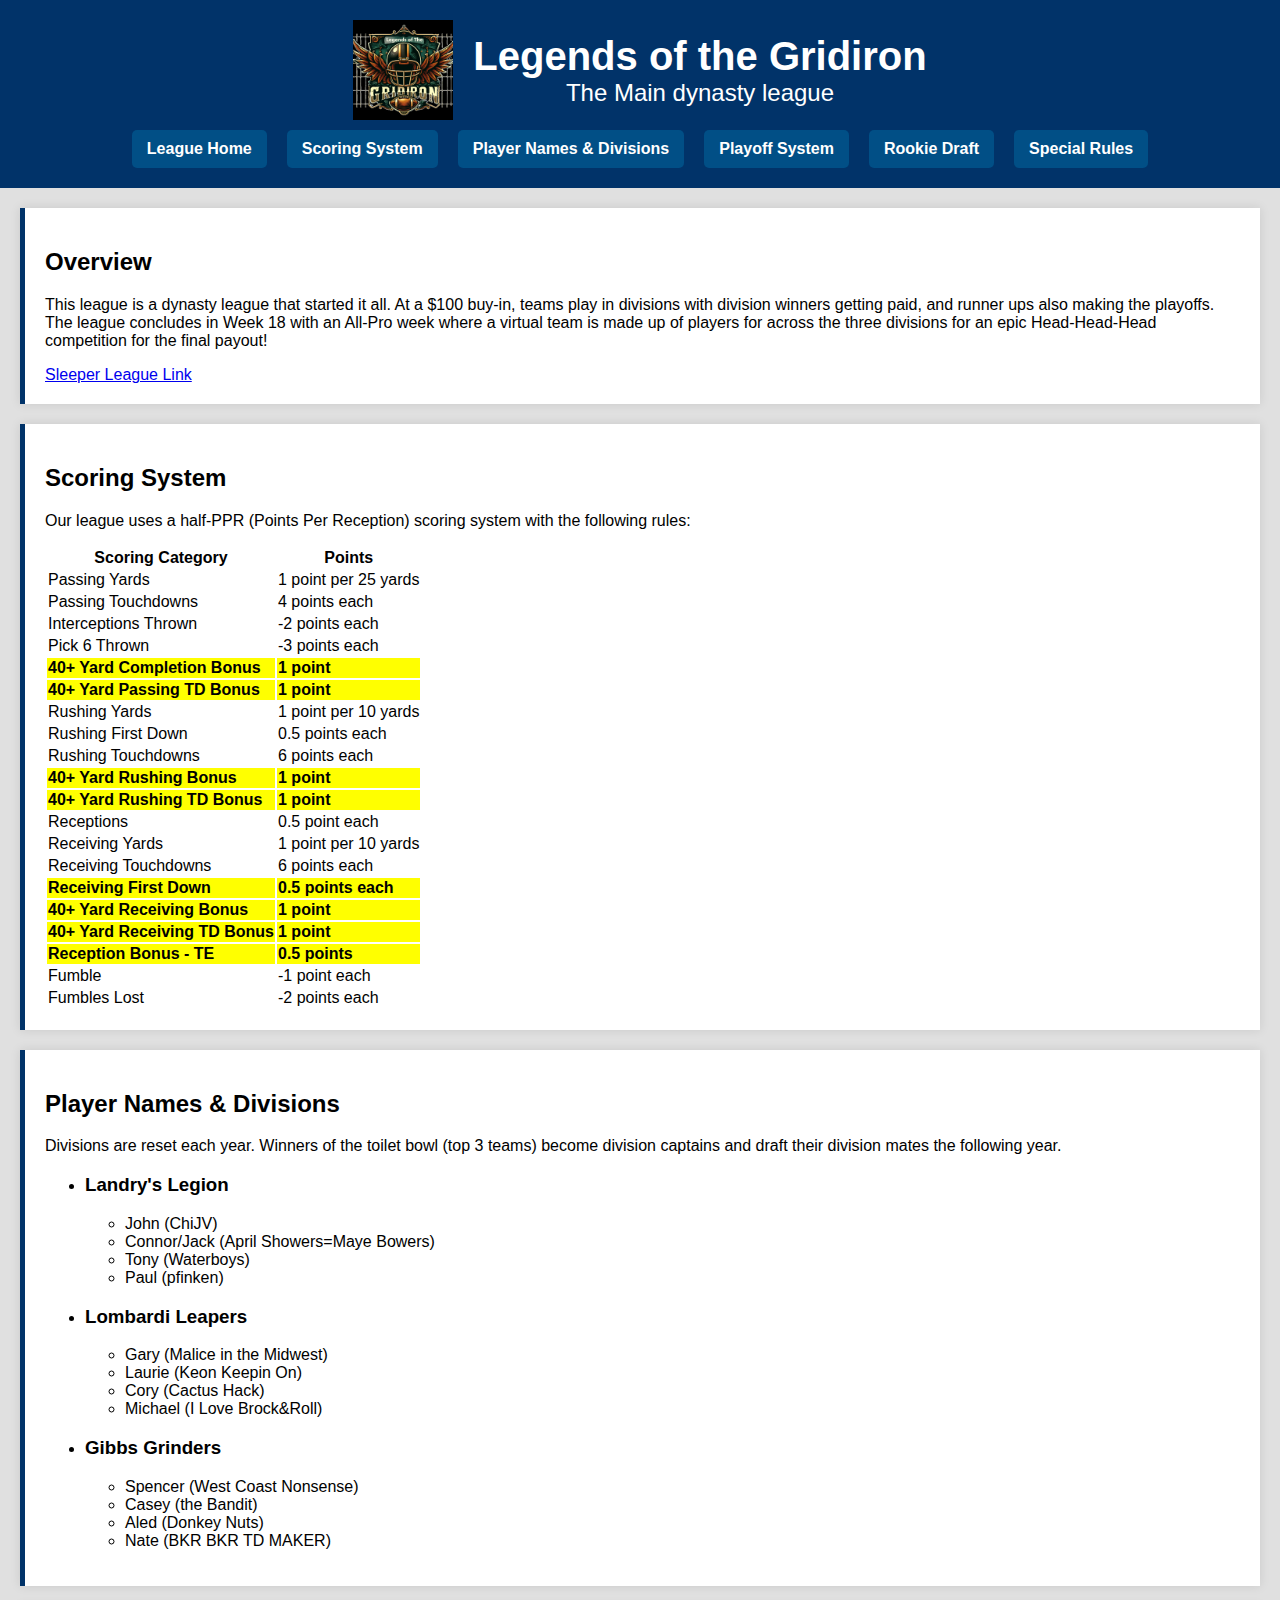
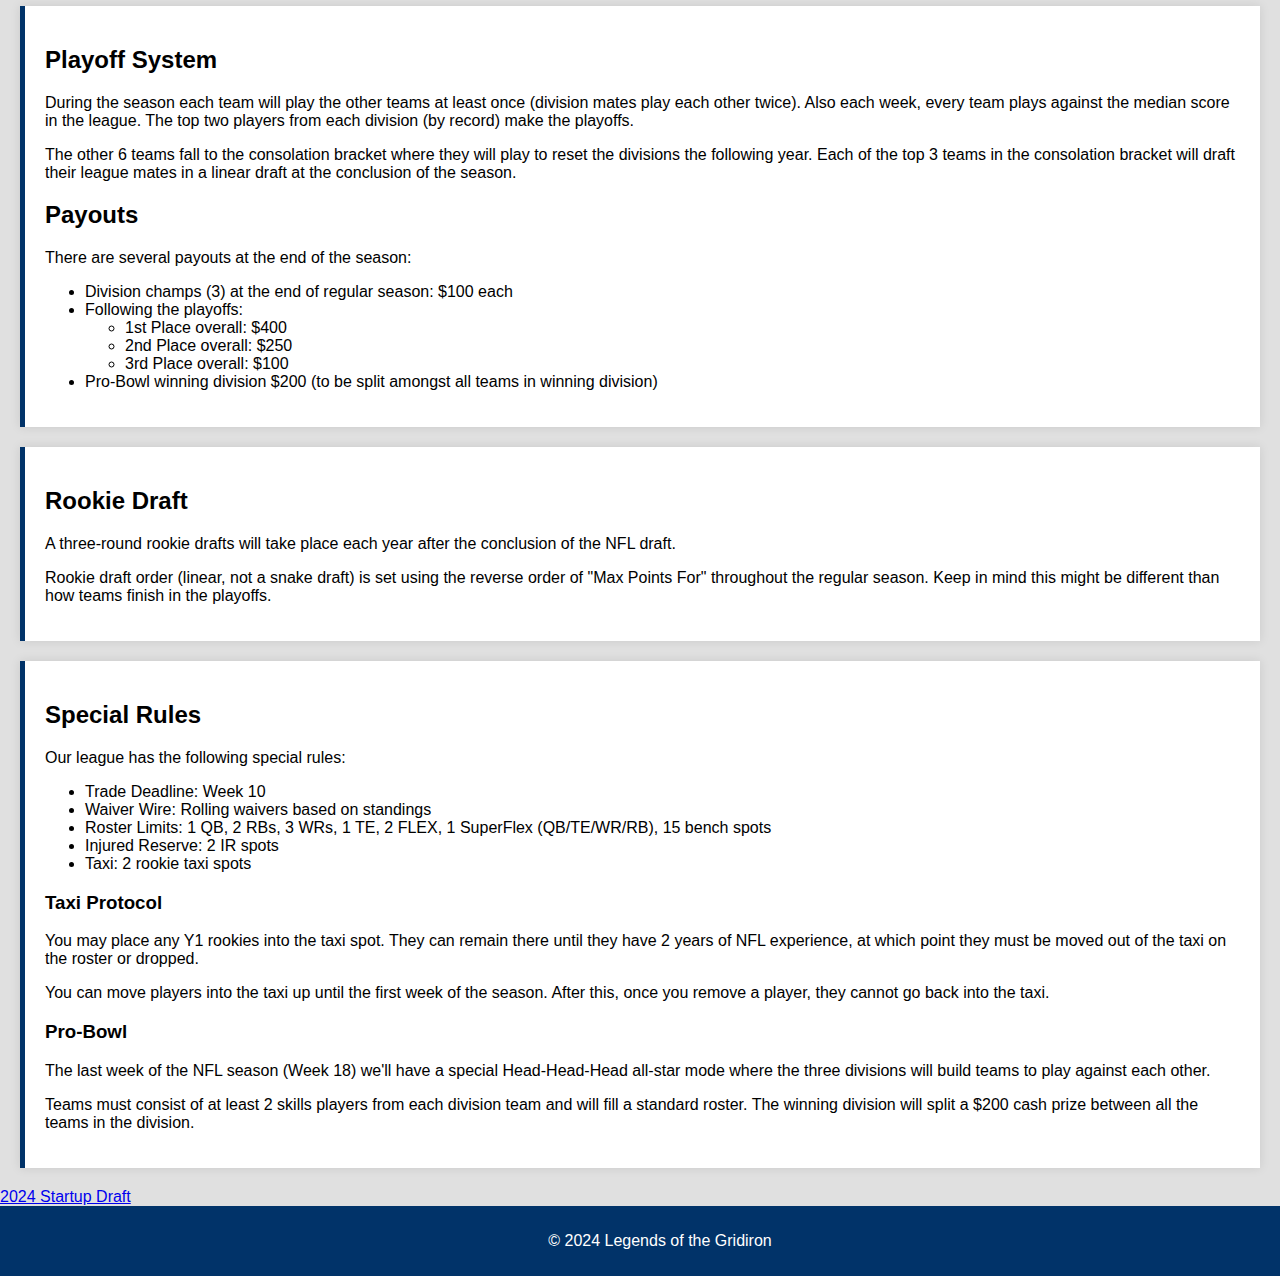
==== commit 0e69d9de: "Update the MainLeague site" ====
--- a/MainLeague.html
+++ b/MainLeague.html
@@ -169,6 +169,7 @@
                 </li>
             </ul>
         </section>
+        
 
         <section id="playoff-system">
             <h2>Playoff System</h2>
@@ -228,6 +229,9 @@
                 winning division will split a $200 cash prize between all the teams in the division.</p>
         </section>
 
+        <section id="leagueHistory">
+            <a href="//sleeper.com/draft/nfl/1060410180510253056">2024 Startup Draft</a>
+        </section>
         <footer>
             <p>&copy; 2024 Legends of the Gridiron</p>
         </footer>
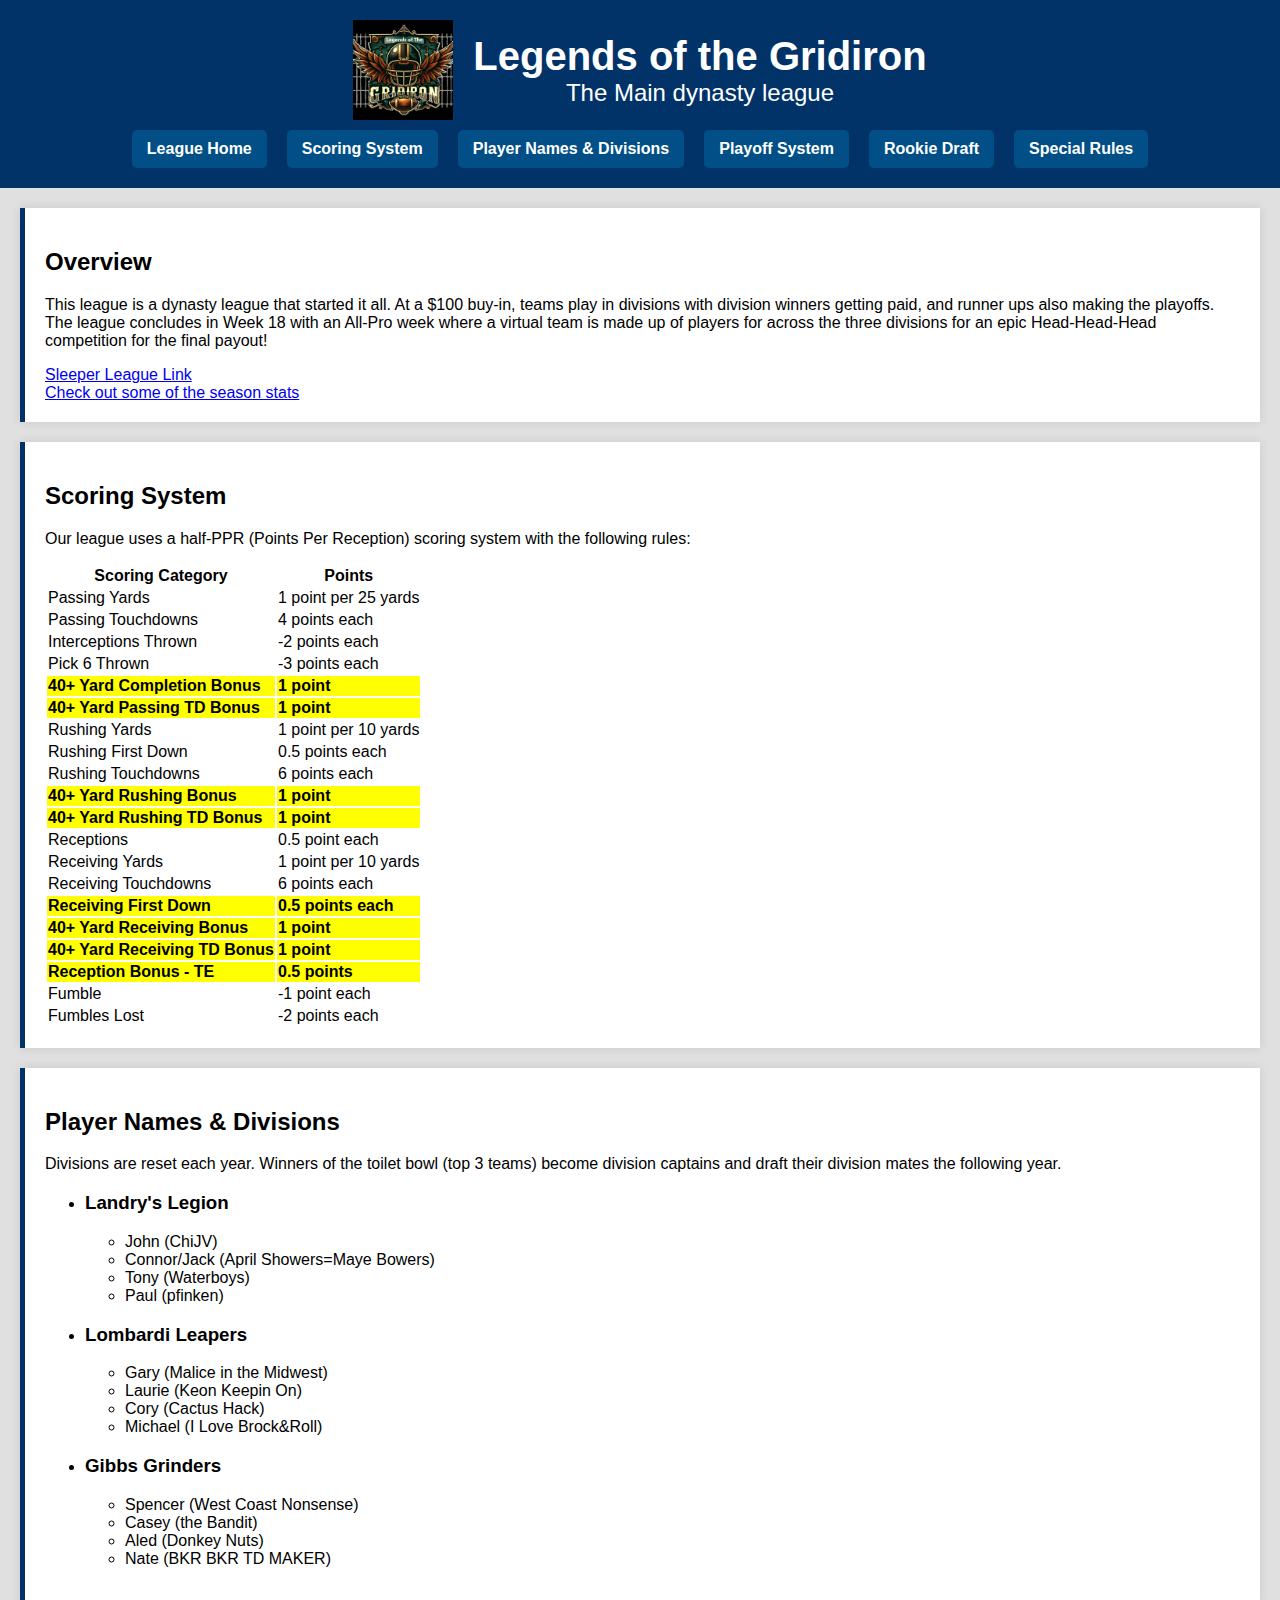
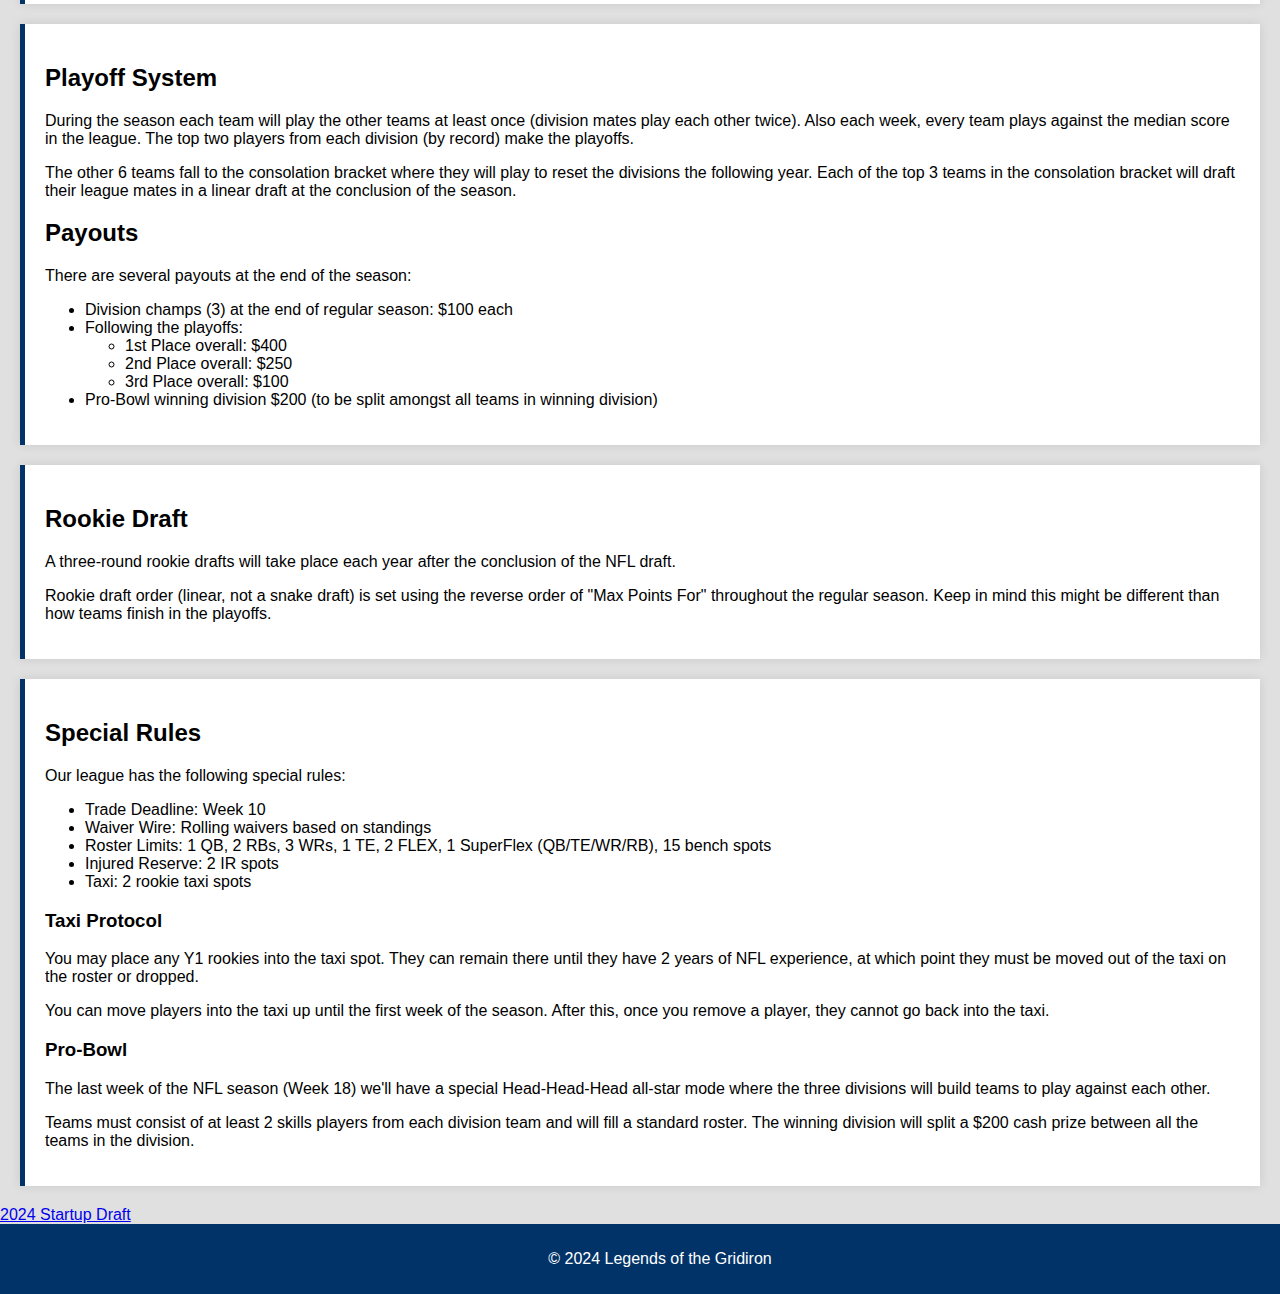
==== commit 4d2743ef: "Add a link to the stats page from the mainleague page" ====
--- a/MainLeague.html
+++ b/MainLeague.html
@@ -37,6 +37,8 @@
                 All-Pro week where a virtual team is made up of players for across the three divisions for an epic
                 Head-Head-Head competition for the final payout!</p>
             <a href="https://sleeper.com/leagues/1060410179696533504">Sleeper League Link</a>
+            <br/>
+            <a href="stats.html">Check out some of the season stats</a>
         </section>
 
         <section id="scoring-system">
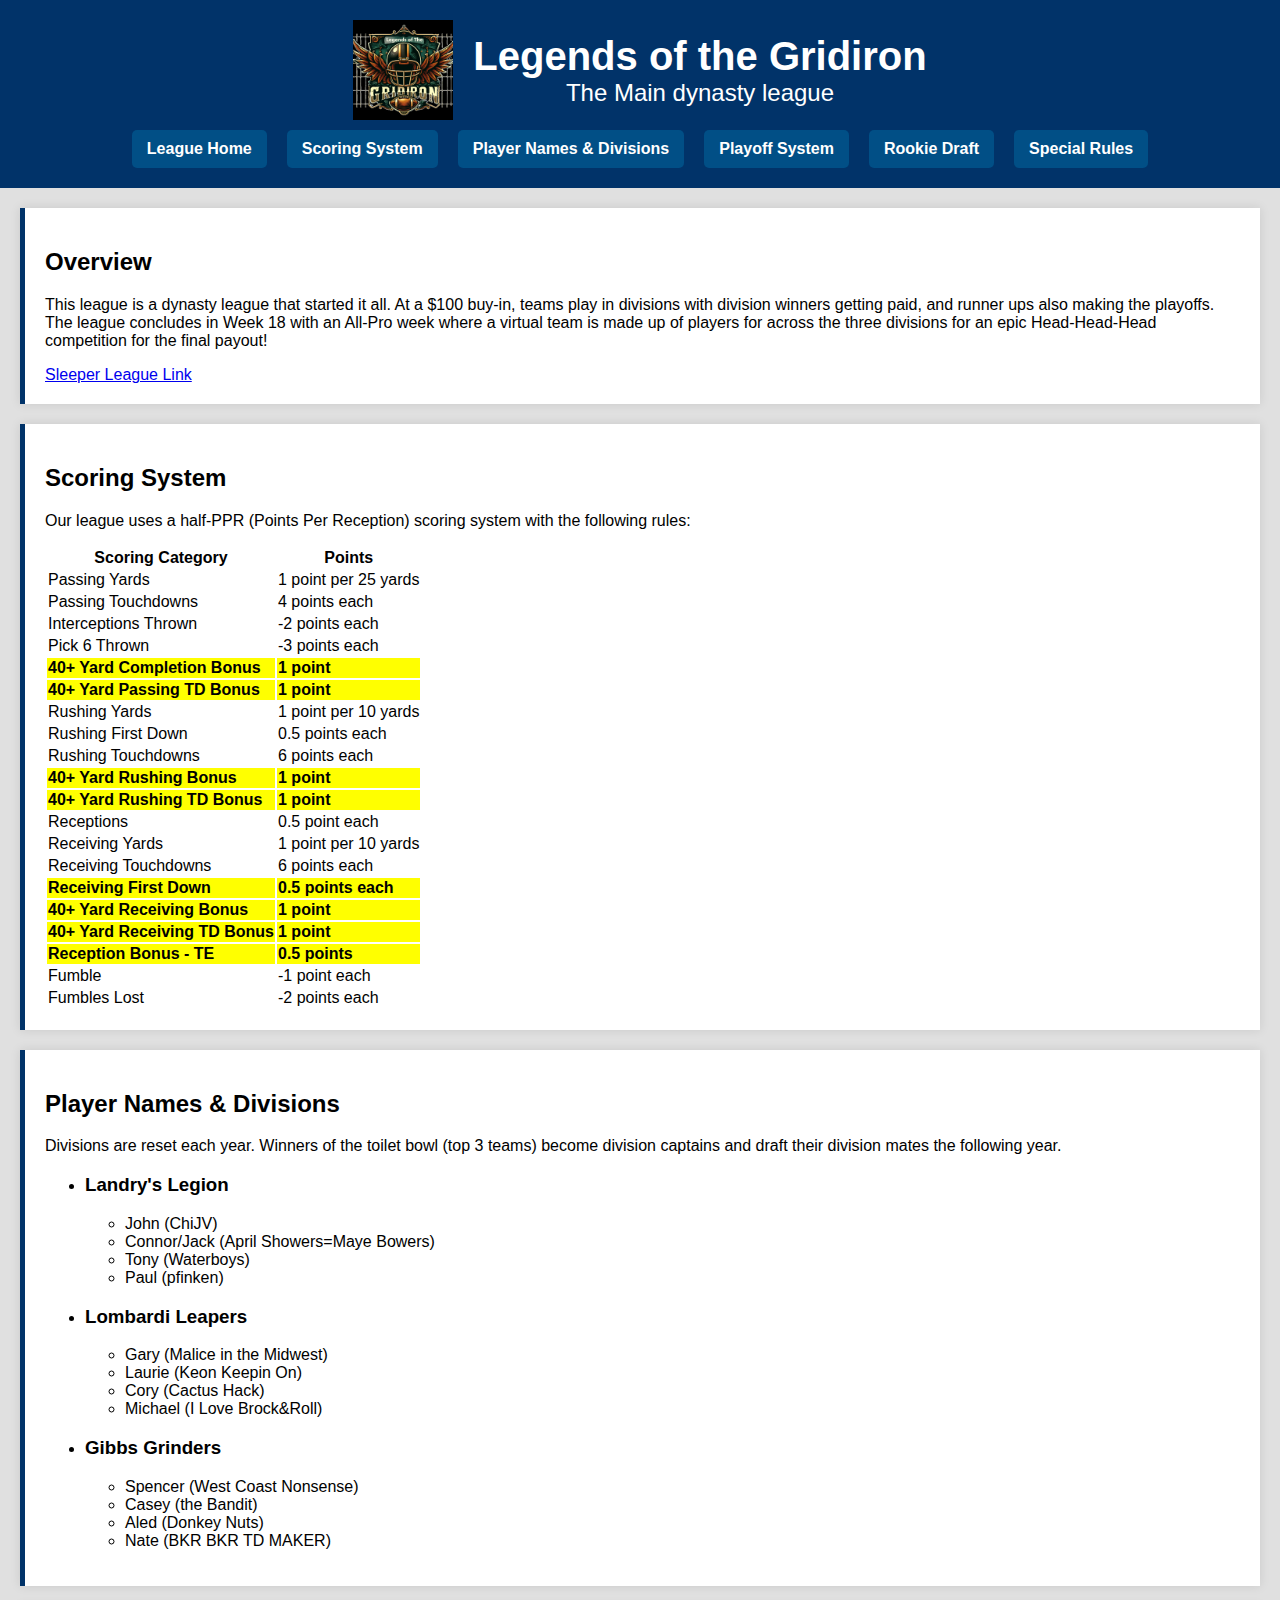
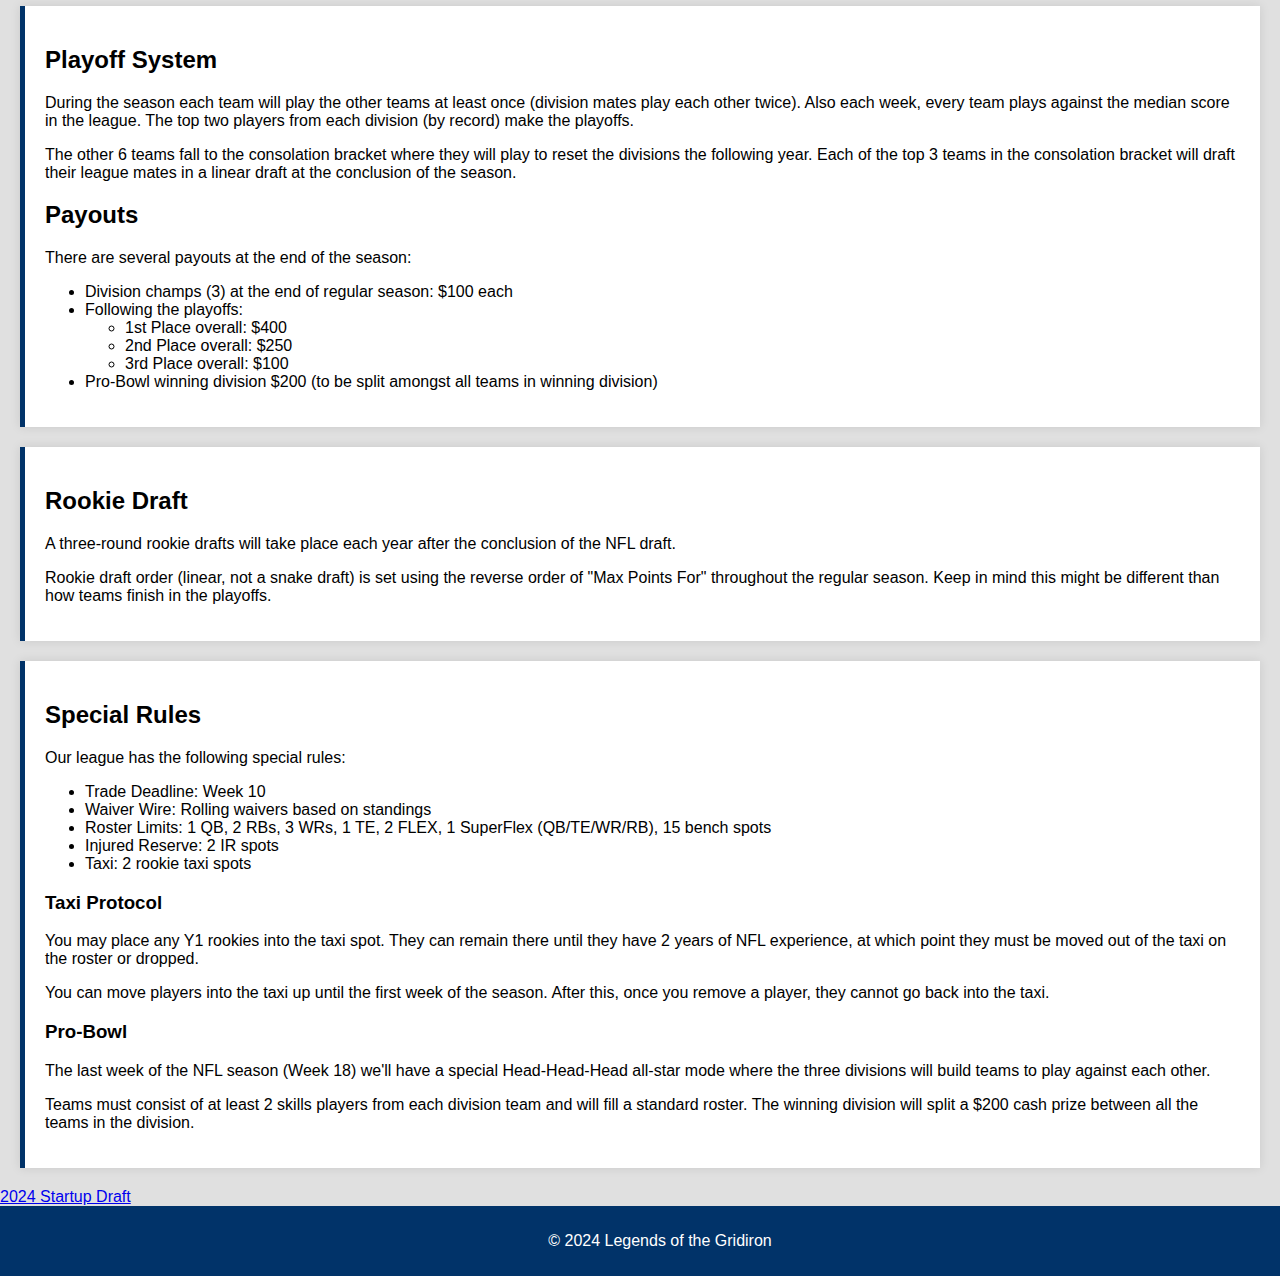
==== commit b293795c: "Put the stats on the actual main page" ====
--- a/MainLeague.html
+++ b/MainLeague.html
@@ -37,8 +37,6 @@
                 All-Pro week where a virtual team is made up of players for across the three divisions for an epic
                 Head-Head-Head competition for the final payout!</p>
             <a href="https://sleeper.com/leagues/1060410179696533504">Sleeper League Link</a>
-            <br/>
-            <a href="stats.html">Check out some of the season stats</a>
         </section>
 
         <section id="scoring-system">
